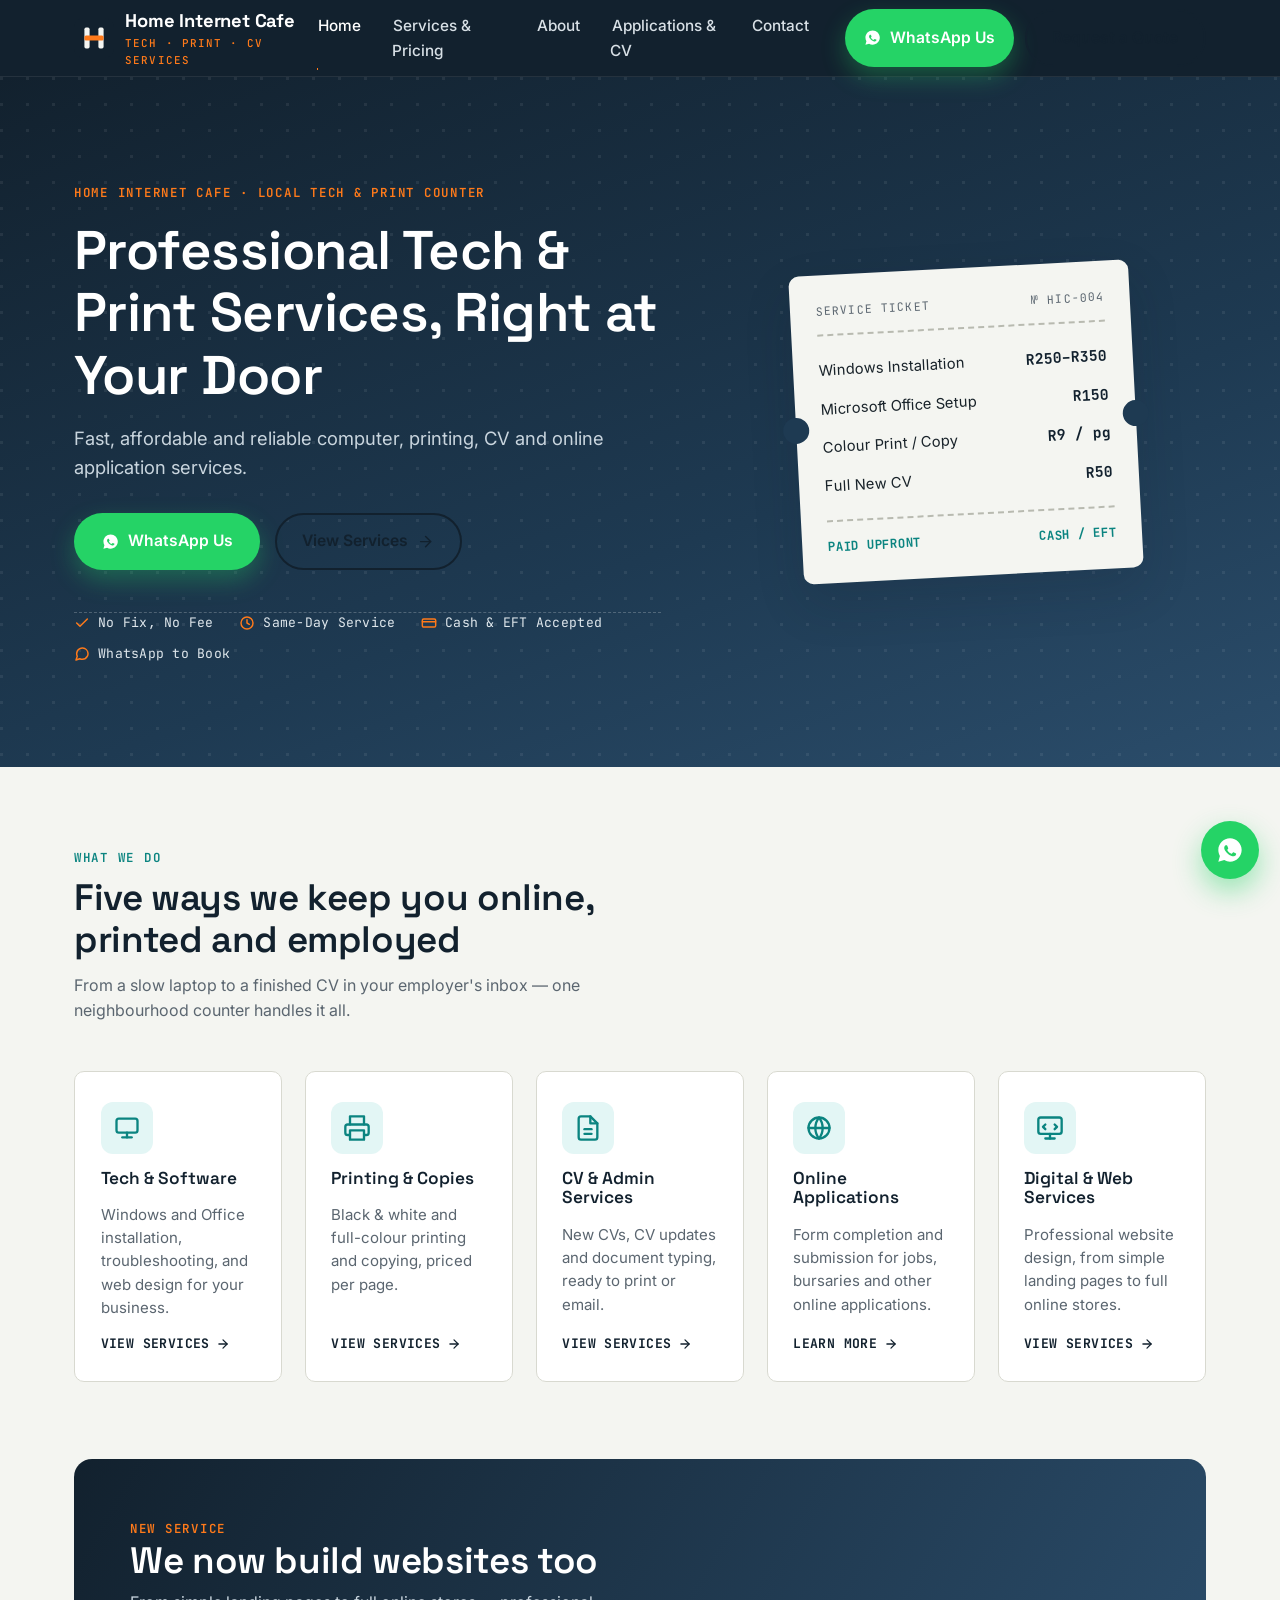
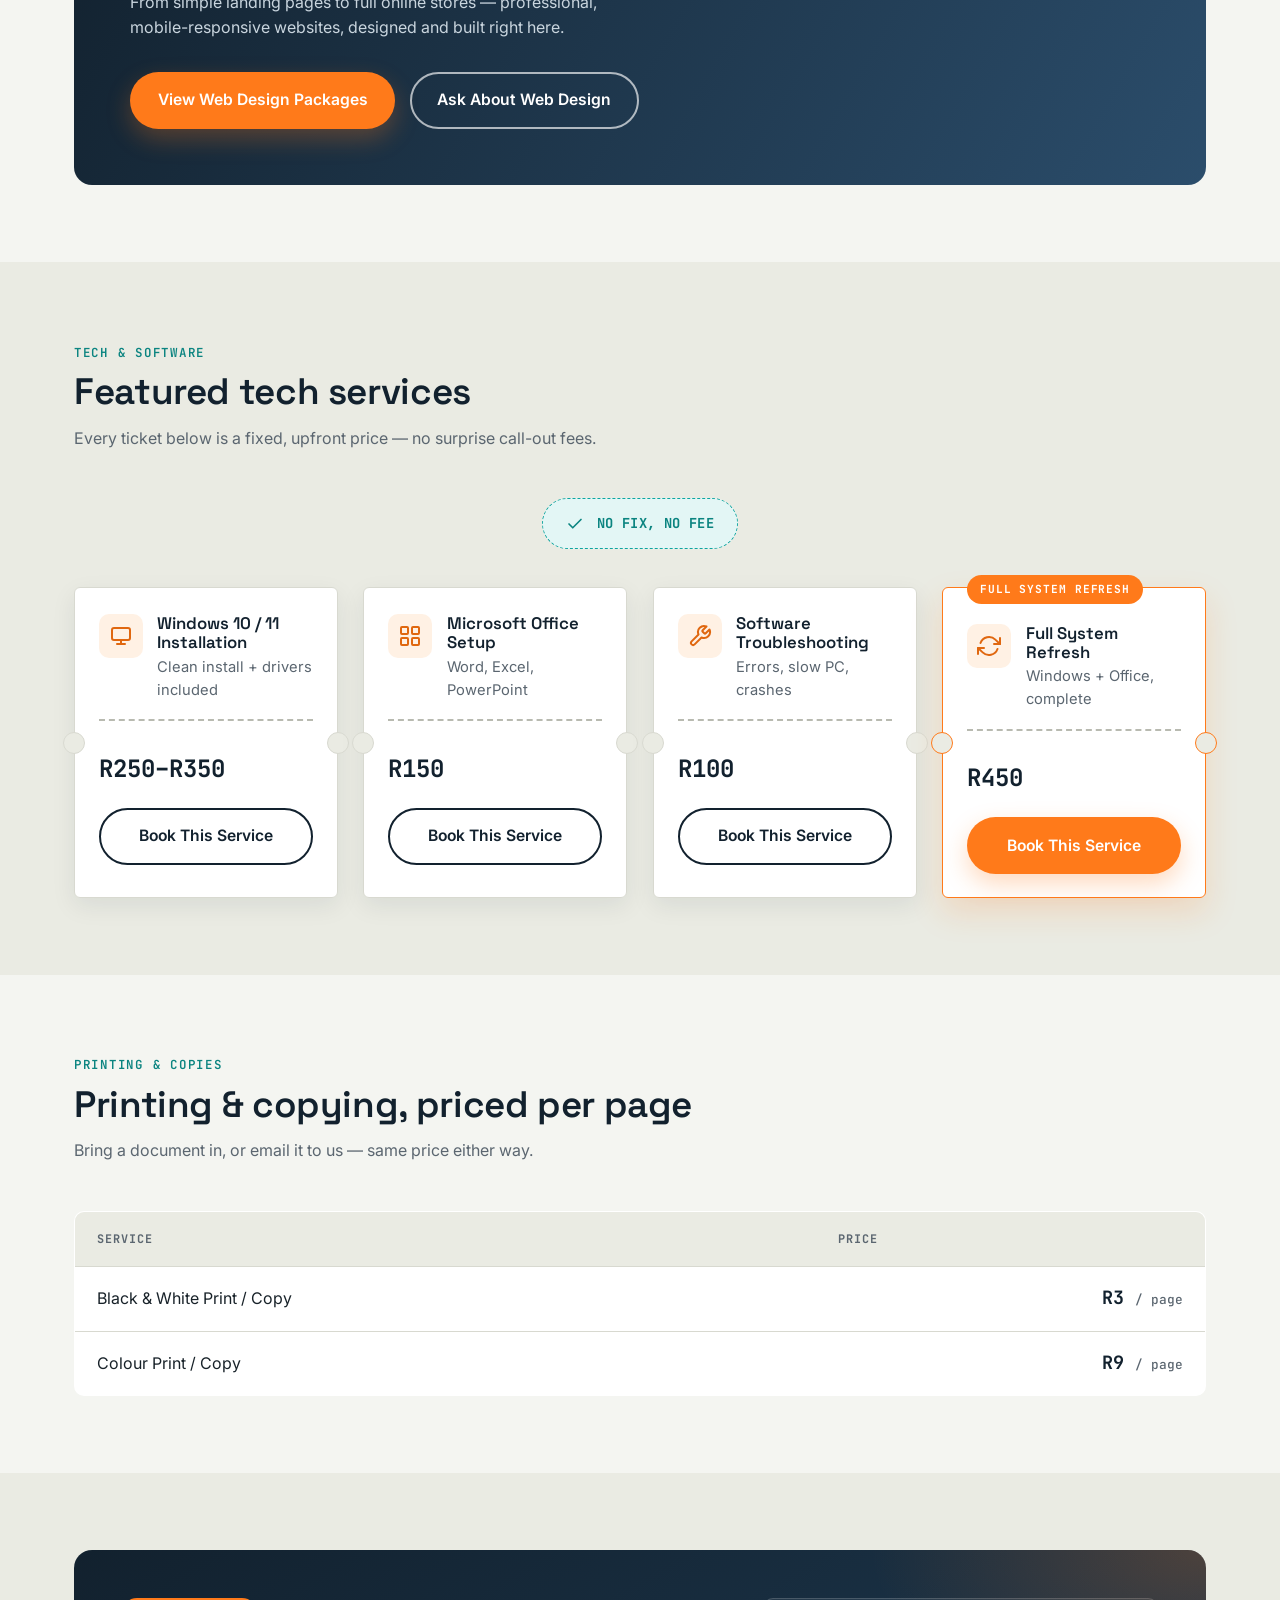
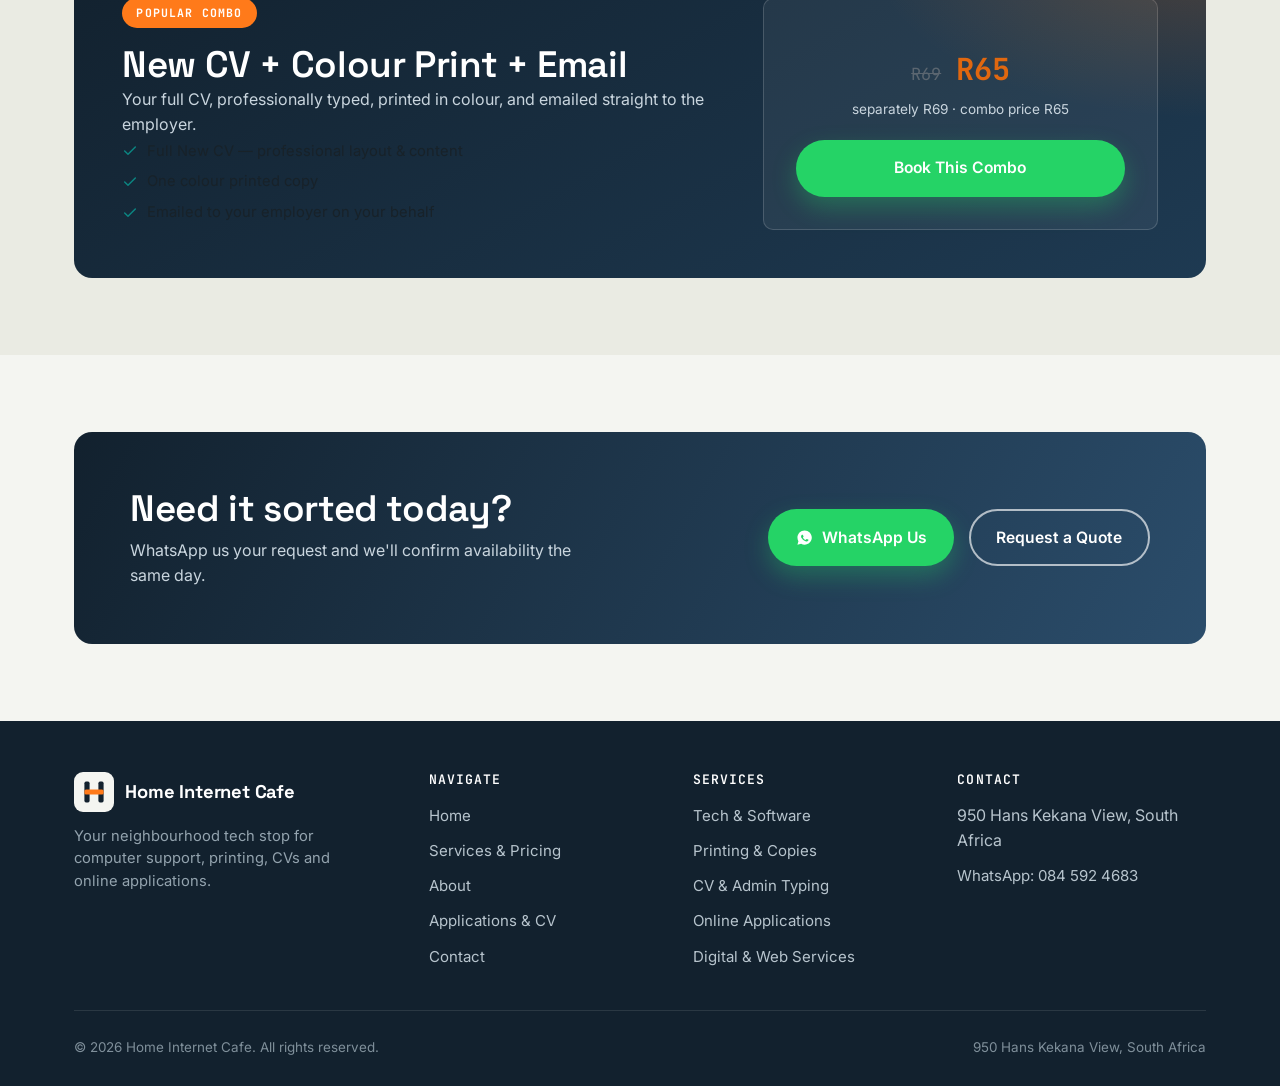
==== index.html @ 72a36a14 "Add files via upload" ====
<!DOCTYPE html>
<html lang="en-ZA">
<head>
<meta charset="UTF-8">
<meta name="viewport" content="width=device-width, initial-scale=1">
<title>Computer Repair, Printing &amp; CV Services | Home Internet Cafe</title>
<meta name="description" content="Home Internet Cafe offers Windows &amp; Office installation, printing, CV typing and online application services. Same-day, no fix no fee. WhatsApp us to book.">
<meta name="robots" content="index, follow">
<link rel="canonical" href="https://louis9811.github.io/Home-Internet-Cafe/index.html">
<link rel="icon" href="favicon.ico" sizes="any">
<link rel="apple-touch-icon" href="assets/icons/apple-touch-icon.png">
<link rel="manifest" href="manifest.json">
<meta name="theme-color" content="#12212e">

<!-- Open Graph -->
<meta property="og:title" content="Computer Repair, Printing &amp; CV Services | Home Internet Cafe">
<meta property="og:description" content="Fast, affordable computer, printing, CV and online application services. Same-day service, no fix no fee. WhatsApp to book.">
<meta property="og:url" content="https://louis9811.github.io/Home-Internet-Cafe/index.html">
<meta property="og:type" content="website">
<meta property="og:locale" content="en_ZA">
<meta name="twitter:card" content="summary">
<meta name="twitter:title" content="Home Internet Cafe — Tech, Print &amp; CV Services">
<meta name="twitter:description" content="Windows &amp; Office installs, printing, CV typing and online applications. Same-day service, WhatsApp to book.">

<link rel="preconnect" href="https://fonts.googleapis.com">
<link rel="preconnect" href="https://fonts.gstatic.com" crossorigin>
<link href="https://fonts.googleapis.com/css2?family=Space+Grotesk:wght@500;600;700&amp;family=Inter:wght@400;500;600&amp;family=JetBrains+Mono:wght@500;700&amp;display=swap" rel="stylesheet">

<link rel="stylesheet" href="style.css">
<link rel="stylesheet" href="responsive.css">
<link rel="stylesheet" href="animations.css">
</head>
<body>
<a class="skip-link" href="#main">Skip to main content</a>

<header class="site-header">
  <div class="container">
    <a href="index.html" class="brand" aria-label="Home Internet Cafe — home">
      <svg class="brand-mark" viewBox="0 0 40 40" fill="none" xmlns="http://www.w3.org/2000/svg" aria-hidden="true">
        <rect width="40" height="40" rx="9" fill="#12212E"/>
        <rect x="10.4" y="9.6" width="5.2" height="20.8" rx="1.6" fill="#F4F5F1"/>
        <rect x="24.4" y="9.6" width="5.2" height="20.8" rx="1.6" fill="#F4F5F1"/>
        <rect x="10.4" y="17.4" width="19.2" height="5.2" rx="1.6" fill="#FF7A1A"/>
      </svg>
      <span>Home Internet Cafe<small>Tech &middot; Print &middot; CV Services</small></span>
    </a>

    <nav class="nav-primary" id="nav-primary" aria-label="Primary">
      <ul class="nav-links" role="list">
        <li><a href="index.html">Home</a></li>
        <li><a href="services.html">Services &amp; Pricing</a></li>
        <li><a href="about.html">About</a></li>
        <li><a href="applications.html">Applications &amp; CV</a></li>
        <li><a href="contact.html">Contact</a></li>
      </ul>
      <div class="header-ctas">
        <a class="btn btn-whatsapp" data-wa-message="Hello Home Internet Cafe. I would like to request a quote for your services.">
          <svg viewBox="0 0 24 24" fill="currentColor" aria-hidden="true"><path d="M12 2C6.48 2 2 6.48 2 12c0 1.85.5 3.58 1.36 5.07L2 22l5.09-1.33A9.94 9.94 0 0 0 12 22c5.52 0 10-4.48 10-10S17.52 2 12 2zm5.2 14.13c-.22.6-1.28 1.18-1.76 1.22-.45.05-.9.24-3.02-.63-2.55-1.05-4.2-3.64-4.33-3.81-.13-.17-1.03-1.37-1.03-2.62 0-1.24.65-1.85.88-2.1.22-.24.5-.3.66-.3.17 0 .33 0 .48.01.15.01.36-.06.56.43.22.53.75 1.83.81 1.96.06.13.1.28.02.45-.08.17-.13.28-.25.43-.13.15-.27.34-.38.46-.13.13-.26.27-.11.53.15.26.65 1.07 1.4 1.74.96.86 1.77 1.13 2.03 1.26.26.13.41.11.56-.06.15-.18.63-.73.8-.98.17-.26.33-.21.56-.13.22.08 1.43.68 1.68.8.24.13.4.19.46.3.06.11.06.62-.16 1.22z"/></svg>
          WhatsApp Us
        </a>
        <a class="btn btn-outline" href="contact.html">Request a Quote</a>
      </div>
    </nav>

    <button class="nav-toggle" type="button" aria-label="Open menu" aria-expanded="false" aria-controls="nav-primary">
      <svg viewBox="0 0 24 24" fill="none" stroke="currentColor" stroke-width="2" stroke-linecap="round" aria-hidden="true"><line x1="3" y1="6" x2="21" y2="6"/><line x1="3" y1="12" x2="21" y2="12"/><line x1="3" y1="18" x2="21" y2="18"/></svg>
    </button>
  </div>
</header>

<main id="main">

  <!-- HERO -->
  <section class="hero">
    <div class="container">
      <div class="hero-copy">
        <span class="eyebrow">Home Internet Cafe · Local Tech &amp; Print Counter</span>
        <h1>Professional Tech &amp; Print Services, Right at Your Door</h1>
        <p class="lede">Fast, affordable and reliable computer, printing, CV and online application services.</p>
        <div class="hero-ctas">
          <a class="btn btn-whatsapp" data-wa-message="Hello Home Internet Cafe. I would like to request a quote for your services.">
            <svg viewBox="0 0 24 24" fill="currentColor" aria-hidden="true"><path d="M12 2C6.48 2 2 6.48 2 12c0 1.85.5 3.58 1.36 5.07L2 22l5.09-1.33A9.94 9.94 0 0 0 12 22c5.52 0 10-4.48 10-10S17.52 2 12 2zm5.2 14.13c-.22.6-1.28 1.18-1.76 1.22-.45.05-.9.24-3.02-.63-2.55-1.05-4.2-3.64-4.33-3.81-.13-.17-1.03-1.37-1.03-2.62 0-1.24.65-1.85.88-2.1.22-.24.5-.3.66-.3.17 0 .33 0 .48.01.15.01.36-.06.56.43.22.53.75 1.83.81 1.96.06.13.1.28.02.45-.08.17-.13.28-.25.43-.13.15-.27.34-.38.46-.13.13-.26.27-.11.53.15.26.65 1.07 1.4 1.74.96.86 1.77 1.13 2.03 1.26.26.13.41.11.56-.06.15-.18.63-.73.8-.98.17-.26.33-.21.56-.13.22.08 1.43.68 1.68.8.24.13.4.19.46.3.06.11.06.62-.16 1.22z"/></svg>
            WhatsApp Us
          </a>
          <a class="btn btn-outline" href="services.html">
            View Services
            <svg viewBox="0 0 24 24" fill="none" stroke="currentColor" stroke-width="2" stroke-linecap="round" stroke-linejoin="round" aria-hidden="true"><line x1="5" y1="12" x2="19" y2="12"/><polyline points="12 5 19 12 12 19"/></svg>
          </a>
        </div>

        <ul class="trust-strip" role="list">
          <li>
            <svg viewBox="0 0 24 24" fill="none" stroke="currentColor" stroke-width="2.2" stroke-linecap="round" stroke-linejoin="round" aria-hidden="true"><polyline points="20 6 9 17 4 12"/></svg>
            No Fix, No Fee
          </li>
          <li>
            <svg viewBox="0 0 24 24" fill="none" stroke="currentColor" stroke-width="2.2" stroke-linecap="round" stroke-linejoin="round" aria-hidden="true"><circle cx="12" cy="12" r="9"/><polyline points="12 7 12 12 15.5 14"/></svg>
            Same-Day Service
          </li>
          <li>
            <svg viewBox="0 0 24 24" fill="none" stroke="currentColor" stroke-width="2.2" stroke-linecap="round" stroke-linejoin="round" aria-hidden="true"><rect x="2" y="6" width="20" height="12" rx="2"/><line x1="2" y1="10" x2="22" y2="10"/></svg>
            Cash &amp; EFT Accepted
          </li>
          <li>
            <svg viewBox="0 0 24 24" fill="none" stroke="currentColor" stroke-width="2.2" stroke-linecap="round" stroke-linejoin="round" aria-hidden="true"><path d="M21 11.5a8.38 8.38 0 0 1-.9 3.8 8.5 8.5 0 0 1-7.6 4.7 8.38 8.38 0 0 1-3.8-.9L3 21l1.9-5.7a8.38 8.38 0 0 1-.9-3.8 8.5 8.5 0 0 1 4.7-7.6 8.38 8.38 0 0 1 3.8-.9h.5a8.48 8.48 0 0 1 8 8v.5z"/></svg>
            WhatsApp to Book
          </li>
        </ul>
      </div>

      <div class="hero-ticket-wrap">
        <div class="hero-ticket">
          <div class="hero-ticket-head">
            <span>Service Ticket</span>
            <span>№ HIC&#8209;004</span>
          </div>
          <div class="hero-ticket-row"><span>Windows Installation</span><span>R250–R350</span></div>
          <div class="hero-ticket-row"><span>Microsoft Office Setup</span><span>R150</span></div>
          <div class="hero-ticket-row"><span>Colour Print / Copy</span><span>R9 / pg</span></div>
          <div class="hero-ticket-row"><span>Full New CV</span><span>R50</span></div>
          <div class="hero-ticket-foot">
            <span>Paid Upfront</span>
            <span>Cash / EFT</span>
          </div>
        </div>
      </div>
    </div>
  </section>

  <!-- SERVICE CATEGORIES -->
  <section class="section" aria-labelledby="categories-heading">
    <div class="container">
      <div class="section-head reveal">
        <span class="eyebrow">What We Do</span>
        <h2 id="categories-heading">Five ways we keep you online, printed and employed</h2>
        <p>From a slow laptop to a finished CV in your employer's inbox — one neighbourhood counter handles it all.</p>
      </div>

      <div class="category-grid">
        <div class="category-card reveal" data-delay="1">
          <div class="category-icon">
            <svg viewBox="0 0 24 24" fill="none" stroke="currentColor" stroke-width="2" stroke-linecap="round" stroke-linejoin="round" aria-hidden="true"><rect x="3" y="4" width="18" height="12" rx="2"/><line x1="8" y1="20" x2="16" y2="20"/><line x1="12" y1="16" x2="12" y2="20"/></svg>
          </div>
          <h3>Tech &amp; Software</h3>
          <p>Windows and Office installation, troubleshooting, and web design for your business.</p>
          <a class="card-link" href="services.html#tech-software">View Services
            <svg viewBox="0 0 24 24" fill="none" stroke="currentColor" stroke-width="2.2" stroke-linecap="round" stroke-linejoin="round" aria-hidden="true"><line x1="5" y1="12" x2="19" y2="12"/><polyline points="12 5 19 12 12 19"/></svg>
          </a>
        </div>

        <div class="category-card reveal" data-delay="2">
          <div class="category-icon">
            <svg viewBox="0 0 24 24" fill="none" stroke="currentColor" stroke-width="2" stroke-linecap="round" stroke-linejoin="round" aria-hidden="true"><polyline points="6 9 6 2 18 2 18 9"/><path d="M6 18H4a2 2 0 0 1-2-2v-5a2 2 0 0 1 2-2h16a2 2 0 0 1 2 2v5a2 2 0 0 1-2 2h-2"/><rect x="6" y="14" width="12" height="8"/></svg>
          </div>
          <h3>Printing &amp; Copies</h3>
          <p>Black &amp; white and full-colour printing and copying, priced per page.</p>
          <a class="card-link" href="services.html#printing-copies">View Services
            <svg viewBox="0 0 24 24" fill="none" stroke="currentColor" stroke-width="2.2" stroke-linecap="round" stroke-linejoin="round" aria-hidden="true"><line x1="5" y1="12" x2="19" y2="12"/><polyline points="12 5 19 12 12 19"/></svg>
          </a>
        </div>

        <div class="category-card reveal" data-delay="3">
          <div class="category-icon">
            <svg viewBox="0 0 24 24" fill="none" stroke="currentColor" stroke-width="2" stroke-linecap="round" stroke-linejoin="round" aria-hidden="true"><path d="M14 2H6a2 2 0 0 0-2 2v16a2 2 0 0 0 2 2h12a2 2 0 0 0 2-2V8z"/><polyline points="14 2 14 8 20 8"/><line x1="9" y1="13" x2="15" y2="13"/><line x1="9" y1="17" x2="15" y2="17"/></svg>
          </div>
          <h3>CV &amp; Admin Services</h3>
          <p>New CVs, CV updates and document typing, ready to print or email.</p>
          <a class="card-link" href="services.html#admin-typing">View Services
            <svg viewBox="0 0 24 24" fill="none" stroke="currentColor" stroke-width="2.2" stroke-linecap="round" stroke-linejoin="round" aria-hidden="true"><line x1="5" y1="12" x2="19" y2="12"/><polyline points="12 5 19 12 12 19"/></svg>
          </a>
        </div>

        <div class="category-card reveal" data-delay="4">
          <div class="category-icon">
            <svg viewBox="0 0 24 24" fill="none" stroke="currentColor" stroke-width="2" stroke-linecap="round" stroke-linejoin="round" aria-hidden="true"><circle cx="12" cy="12" r="9"/><line x1="3" y1="12" x2="21" y2="12"/><path d="M12 3a14.5 14.5 0 0 1 0 18 14.5 14.5 0 0 1 0-18z"/></svg>
          </div>
          <h3>Online Applications</h3>
          <p>Form completion and submission for jobs, bursaries and other online applications.</p>
          <a class="card-link" href="applications.html">Learn More
            <svg viewBox="0 0 24 24" fill="none" stroke="currentColor" stroke-width="2.2" stroke-linecap="round" stroke-linejoin="round" aria-hidden="true"><line x1="5" y1="12" x2="19" y2="12"/><polyline points="12 5 19 12 12 19"/></svg>
          </a>
        </div>

        <div class="category-card reveal" data-delay="5">
          <div class="category-icon">
            <svg viewBox="0 0 24 24" fill="none" stroke="currentColor" stroke-width="2" stroke-linecap="round" stroke-linejoin="round" aria-hidden="true"><rect x="2" y="3" width="20" height="14" rx="2"/><line x1="8" y1="21" x2="16" y2="21"/><line x1="12" y1="17" x2="12" y2="21"/><polyline points="8 9 6 11 8 13"/><polyline points="16 9 18 11 16 13"/></svg>
          </div>
          <h3>Digital &amp; Web Services</h3>
          <p>Professional website design, from simple landing pages to full online stores.</p>
          <a class="card-link" href="services.html#web-design">View Services
            <svg viewBox="0 0 24 24" fill="none" stroke="currentColor" stroke-width="2.2" stroke-linecap="round" stroke-linejoin="round" aria-hidden="true"><line x1="5" y1="12" x2="19" y2="12"/><polyline points="12 5 19 12 12 19"/></svg>
          </a>
        </div>
      </div>
    </div>
  </section>

  <!-- NEW SERVICE ANNOUNCEMENT -->
  <section class="section" style="padding-top: 0;">
    <div class="container">
      <div class="cta-band reveal">
        <div>
          <span class="eyebrow">New Service</span>
          <h2>We now build websites too</h2>
          <p>From simple landing pages to full online stores — professional, mobile-responsive websites, designed and built right here.</p>
        </div>
        <div class="cta-band-ctas">
          <a class="btn btn-accent" href="services.html#web-design">View Web Design Packages</a>
          <a class="btn btn-outline" data-wa-message="Hello Home Internet Cafe. I would like to ask about your web design services.">Ask About Web Design</a>
        </div>
      </div>
    </div>
  </section>

  <!-- FEATURED SERVICES -->
  <section class="section section--alt" aria-labelledby="featured-heading">
    <div class="container">
      <div class="section-head reveal">
        <span class="eyebrow">Tech &amp; Software</span>
        <h2 id="featured-heading">Featured tech services</h2>
        <p>Every ticket below is a fixed, upfront price — no surprise call-out fees.</p>
      </div>

      <div class="banner reveal" style="margin-bottom: 2.4rem;">
        <svg viewBox="0 0 24 24" fill="none" stroke="currentColor" stroke-width="2.2" stroke-linecap="round" stroke-linejoin="round" aria-hidden="true"><polyline points="20 6 9 17 4 12"/></svg>
        No Fix, No Fee
      </div>

      <div class="ticket-grid">
        <div class="ticket reveal" data-delay="1">
          <div class="ticket-top">
            <div class="ticket-icon">
              <svg viewBox="0 0 24 24" fill="none" stroke="currentColor" stroke-width="2" stroke-linecap="round" stroke-linejoin="round" aria-hidden="true"><rect x="3" y="4" width="18" height="12" rx="2"/><line x1="8" y1="20" x2="16" y2="20"/><line x1="12" y1="16" x2="12" y2="20"/></svg>
            </div>
            <div>
              <h3>Windows 10 / 11 Installation</h3>
              <p class="ticket-desc">Clean install + drivers included</p>
            </div>
          </div>
          <div class="ticket-divider"></div>
          <div class="ticket-price-row">
            <span class="ticket-price">R250–R350</span>
          </div>
          <a class="btn btn-outline btn-block" data-service-name="Windows 10/11 Installation">Book This Service</a>
        </div>

        <div class="ticket reveal" data-delay="2">
          <div class="ticket-top">
            <div class="ticket-icon">
              <svg viewBox="0 0 24 24" fill="none" stroke="currentColor" stroke-width="2" stroke-linecap="round" stroke-linejoin="round" aria-hidden="true"><rect x="3" y="3" width="7" height="7" rx="1"/><rect x="14" y="3" width="7" height="7" rx="1"/><rect x="3" y="14" width="7" height="7" rx="1"/><rect x="14" y="14" width="7" height="7" rx="1"/></svg>
            </div>
            <div>
              <h3>Microsoft Office Setup</h3>
              <p class="ticket-desc">Word, Excel, PowerPoint</p>
            </div>
          </div>
          <div class="ticket-divider"></div>
          <div class="ticket-price-row">
            <span class="ticket-price">R150</span>
          </div>
          <a class="btn btn-outline btn-block" data-service-name="Microsoft Office Setup">Book This Service</a>
        </div>

        <div class="ticket reveal" data-delay="3">
          <div class="ticket-top">
            <div class="ticket-icon">
              <svg viewBox="0 0 24 24" fill="none" stroke="currentColor" stroke-width="2" stroke-linecap="round" stroke-linejoin="round" aria-hidden="true"><path d="M14.7 6.3a1 1 0 0 0 0 1.4l1.6 1.6a1 1 0 0 0 1.4 0l3.77-3.77a6 6 0 0 1-7.94 7.94l-6.91 6.91a2.12 2.12 0 0 1-3-3l6.91-6.91a6 6 0 0 1 7.94-7.94l-3.76 3.76z"/></svg>
            </div>
            <div>
              <h3>Software Troubleshooting</h3>
              <p class="ticket-desc">Errors, slow PC, crashes</p>
            </div>
          </div>
          <div class="ticket-divider"></div>
          <div class="ticket-price-row">
            <span class="ticket-price">R100</span>
          </div>
          <a class="btn btn-outline btn-block" data-service-name="Software Troubleshooting">Book This Service</a>
        </div>

        <div class="ticket ticket-highlight reveal" data-delay="4">
          <span class="ticket-tag">Full System Refresh</span>
          <div class="ticket-top" style="margin-top: 0.6rem;">
            <div class="ticket-icon">
              <svg viewBox="0 0 24 24" fill="none" stroke="currentColor" stroke-width="2" stroke-linecap="round" stroke-linejoin="round" aria-hidden="true"><polyline points="23 4 23 10 17 10"/><polyline points="1 20 1 14 7 14"/><path d="M3.51 9a9 9 0 0 1 14.85-3.36L23 10M1 14l4.64 4.36A9 9 0 0 0 20.49 15"/></svg>
            </div>
            <div>
              <h3>Full System Refresh</h3>
              <p class="ticket-desc">Windows + Office, complete</p>
            </div>
          </div>
          <div class="ticket-divider"></div>
          <div class="ticket-price-row">
            <span class="ticket-price">R450</span>
          </div>
          <a class="btn btn-accent btn-block" data-service-name="Full System Refresh">Book This Service</a>
        </div>
      </div>
    </div>
  </section>

  <!-- PRINTING & COPYING -->
  <section class="section" aria-labelledby="printing-heading">
    <div class="container">
      <div class="section-head reveal">
        <span class="eyebrow">Printing &amp; Copies</span>
        <h2 id="printing-heading">Printing &amp; copying, priced per page</h2>
        <p>Bring a document in, or email it to us — same price either way.</p>
      </div>

      <table class="price-table reveal">
        <caption class="visually-hidden">Printing and copying prices</caption>
        <thead>
          <tr>
            <th scope="col">Service</th>
            <th scope="col">Price</th>
          </tr>
        </thead>
        <tbody>
          <tr>
            <td>Black &amp; White Print / Copy</td>
            <td class="amount">R3 <span style="font-weight:500;font-size:0.8rem;color:var(--muted);">/ page</span></td>
          </tr>
          <tr>
            <td>Colour Print / Copy</td>
            <td class="amount">R9 <span style="font-weight:500;font-size:0.8rem;color:var(--muted);">/ page</span></td>
          </tr>
        </tbody>
      </table>
    </div>
  </section>

  <!-- POPULAR COMBO -->
  <section class="section section--alt" aria-labelledby="combo-heading">
    <div class="container">
      <div class="combo reveal">
        <div>
          <span class="combo-ribbon">Popular Combo</span>
          <h2 id="combo-heading">New CV + Colour Print + Email</h2>
          <p>Your full CV, professionally typed, printed in colour, and emailed straight to the employer.</p>
          <ul class="combo-includes" role="list">
            <li>
              <svg viewBox="0 0 24 24" fill="none" stroke="currentColor" stroke-width="2.2" stroke-linecap="round" stroke-linejoin="round" aria-hidden="true"><polyline points="20 6 9 17 4 12"/></svg>
              Full New CV — professional layout &amp; content
            </li>
            <li>
              <svg viewBox="0 0 24 24" fill="none" stroke="currentColor" stroke-width="2.2" stroke-linecap="round" stroke-linejoin="round" aria-hidden="true"><polyline points="20 6 9 17 4 12"/></svg>
              One colour printed copy
            </li>
            <li>
              <svg viewBox="0 0 24 24" fill="none" stroke="currentColor" stroke-width="2.2" stroke-linecap="round" stroke-linejoin="round" aria-hidden="true"><polyline points="20 6 9 17 4 12"/></svg>
              Emailed to your employer on your behalf
            </li>
          </ul>
        </div>
        <div class="combo-price-card" style="background:rgba(255,255,255,0.06); border:1px solid rgba(255,255,255,0.16); border-radius: var(--radius); padding: 2rem; text-align:center;">
          <div class="combo-prices" style="justify-content:center;">
            <span class="combo-was">R69</span>
            <span class="combo-now">R65</span>
          </div>
          <p style="color:#c9d5de; font-size:0.85rem; margin-top:0.4rem;">separately R69 &middot; combo price R65</p>
          <a class="btn btn-whatsapp btn-block" style="margin-top:1.2rem;" data-service-name="Popular Combo (New CV + Colour Print + Email)">Book This Combo</a>
        </div>
      </div>
    </div>
  </section>

  <!-- FINAL CTA -->
  <section class="section">
    <div class="container">
      <div class="cta-band reveal">
        <div>
          <h2>Need it sorted today?</h2>
          <p>WhatsApp us your request and we'll confirm availability the same day.</p>
        </div>
        <div class="cta-band-ctas">
          <a class="btn btn-whatsapp" data-wa-message="Hello Home Internet Cafe. I would like to request a quote for your services.">
            <svg viewBox="0 0 24 24" fill="currentColor" aria-hidden="true"><path d="M12 2C6.48 2 2 6.48 2 12c0 1.85.5 3.58 1.36 5.07L2 22l5.09-1.33A9.94 9.94 0 0 0 12 22c5.52 0 10-4.48 10-10S17.52 2 12 2zm5.2 14.13c-.22.6-1.28 1.18-1.76 1.22-.45.05-.9.24-3.02-.63-2.55-1.05-4.2-3.64-4.33-3.81-.13-.17-1.03-1.37-1.03-2.62 0-1.24.65-1.85.88-2.1.22-.24.5-.3.66-.3.17 0 .33 0 .48.01.15.01.36-.06.56.43.22.53.75 1.83.81 1.96.06.13.1.28.02.45-.08.17-.13.28-.25.43-.13.15-.27.34-.38.46-.13.13-.26.27-.11.53.15.26.65 1.07 1.4 1.74.96.86 1.77 1.13 2.03 1.26.26.13.41.11.56-.06.15-.18.63-.73.8-.98.17-.26.33-.21.56-.13.22.08 1.43.68 1.68.8.24.13.4.19.46.3.06.11.06.62-.16 1.22z"/></svg>
            WhatsApp Us
          </a>
          <a class="btn btn-outline" href="contact.html">Request a Quote</a>
        </div>
      </div>
    </div>
  </section>

</main>

<footer class="site-footer">
  <div class="container">
    <div class="footer-grid">
      <div class="footer-brand">
        <a href="index.html" class="brand">
          <svg class="brand-mark" viewBox="0 0 40 40" fill="none" xmlns="http://www.w3.org/2000/svg" aria-hidden="true">
            <rect width="40" height="40" rx="9" fill="#F4F5F1"/>
            <rect x="10.4" y="9.6" width="5.2" height="20.8" rx="1.6" fill="#12212E"/>
            <rect x="24.4" y="9.6" width="5.2" height="20.8" rx="1.6" fill="#12212E"/>
            <rect x="10.4" y="17.4" width="19.2" height="5.2" rx="1.6" fill="#FF7A1A"/>
          </svg>
          Home Internet Cafe
        </a>
        <p>Your neighbourhood tech stop for computer support, printing, CVs and online applications.</p>
      </div>

      <div class="footer-col">
        <h4>Navigate</h4>
        <ul role="list">
          <li><a href="index.html">Home</a></li>
          <li><a href="services.html">Services &amp; Pricing</a></li>
          <li><a href="about.html">About</a></li>
          <li><a href="applications.html">Applications &amp; CV</a></li>
          <li><a href="contact.html">Contact</a></li>
        </ul>
      </div>

      <div class="footer-col">
        <h4>Services</h4>
        <ul role="list">
          <li><a href="services.html#tech-software">Tech &amp; Software</a></li>
          <li><a href="services.html#printing-copies">Printing &amp; Copies</a></li>
          <li><a href="services.html#admin-typing">CV &amp; Admin Typing</a></li>
          <li><a href="applications.html">Online Applications</a></li>
          <li><a href="services.html#web-design">Digital &amp; Web Services</a></li>
        </ul>
      </div>

      <div class="footer-col">
        <h4>Contact</h4>
        <ul role="list">
          <li>950 Hans Kekana View, South Africa</li>
          <li><a data-wa-message="Hello Home Internet Cafe. I would like to request a quote for your services.">WhatsApp: 084 592 4683</a></li>
        </ul>
      </div>
    </div>

    <div class="footer-bottom">
      <span>&copy; <span id="footer-year">2026</span> Home Internet Cafe. All rights reserved.</span>
      <span>950 Hans Kekana View, South Africa</span>
    </div>
  </div>
</footer>

<a class="whatsapp-float" data-wa-message="Hello Home Internet Cafe. I would like to request a quote for your services." aria-label="Chat with us on WhatsApp">
  <svg viewBox="0 0 24 24" fill="currentColor" aria-hidden="true"><path d="M12 2C6.48 2 2 6.48 2 12c0 1.85.5 3.58 1.36 5.07L2 22l5.09-1.33A9.94 9.94 0 0 0 12 22c5.52 0 10-4.48 10-10S17.52 2 12 2zm5.2 14.13c-.22.6-1.28 1.18-1.76 1.22-.45.05-.9.24-3.02-.63-2.55-1.05-4.2-3.64-4.33-3.81-.13-.17-1.03-1.37-1.03-2.62 0-1.24.65-1.85.88-2.1.22-.24.5-.3.66-.3.17 0 .33 0 .48.01.15.01.36-.06.56.43.22.53.75 1.83.81 1.96.06.13.1.28.02.45-.08.17-.13.28-.25.43-.13.15-.27.34-.38.46-.13.13-.26.27-.11.53.15.26.65 1.07 1.4 1.74.96.86 1.77 1.13 2.03 1.26.26.13.41.11.56-.06.15-.18.63-.73.8-.98.17-.26.33-.21.56-.13.22.08 1.43.68 1.68.8.24.13.4.19.46.3.06.11.06.62-.16 1.22z"/></svg>
</a>

<button class="back-to-top" type="button" aria-label="Back to top">
  <svg viewBox="0 0 24 24" fill="none" stroke="currentColor" stroke-width="2.2" stroke-linecap="round" stroke-linejoin="round" aria-hidden="true"><line x1="12" y1="19" x2="12" y2="5"/><polyline points="5 12 12 5 19 12"/></svg>
</button>

<script type="application/ld+json">
{
  "@context": "https://schema.org",
  "@type": "LocalBusiness",
  "@id": "https://louis9811.github.io/Home-Internet-Cafe/#business",
  "name": "Home Internet Cafe",
  "image": "https://louis9811.github.io/Home-Internet-Cafe/assets/icons/icon-512.png",
  "url": "https://louis9811.github.io/Home-Internet-Cafe/index.html",
  "telephone": "+27845924683",
  "address": {
    "@type": "PostalAddress",
    "streetAddress": "950 Hans Kekana View",
    "addressCountry": "ZA"
  },
  "description": "Internet cafe offering computer support, printing, CV typing and online application services.",
  "priceRange": "R3 - R450"
}
</script>

<script src="navigation.js" defer></script>
<script src="whatsapp.js" defer></script>
<script src="main.js" defer></script>
</body>
</html>
---- style.css ----
/* ==========================================================================
   HOME INTERNET CAFE — Main Stylesheet
   Design system: "Service Ticket" — perforated ticket-stub cards for pricing,
   inspired by the print counter this business is built around.
   ========================================================================== */

:root {
  /* Colour tokens */
  --ink: #12212e;
  --ink-light: #1e3a52;
  --ink-lighter: #2b4d6b;
  --paper: #f4f5f1;
  --paper-alt: #eaebe3;
  --white: #ffffff;
  --accent: #ff7a1a;
  --accent-dark: #e0670f;
  --accent-tint: #fff1e4;
  --teal: #0ea5a0;
  --teal-dark: #0b8480;
  --teal-tint: #e3f6f5;
  --whatsapp: #25d366;
  --whatsapp-dark: #1da851;
  --text: #182229;
  --muted: #5b6670;
  --line: #d8d9d0;
  --line-strong: #b8bab0;
  --danger: #c4432c;

  /* Type */
  --display: "Space Grotesk", "Segoe UI", sans-serif;
  --body: "Inter", "Segoe UI", sans-serif;
  --mono: "JetBrains Mono", "Consolas", monospace;

  /* Layout */
  --radius-sm: 6px;
  --radius: 10px;
  --radius-lg: 18px;
  --shadow: 0 8px 24px rgba(18, 33, 46, 0.08);
  --shadow-lg: 0 20px 48px rgba(18, 33, 46, 0.16);
  --max: 1180px;
  --header-h: 76px;
}

/* ---------- Reset ---------- */
*,
*::before,
*::after {
  box-sizing: border-box;
}

html {
  scroll-behavior: smooth;
  -webkit-text-size-adjust: 100%;
}

@media (prefers-reduced-motion: reduce) {
  html {
    scroll-behavior: auto;
  }
  *,
  *::before,
  *::after {
    animation-duration: 0.001ms !important;
    animation-iteration-count: 1 !important;
    transition-duration: 0.001ms !important;
    scroll-behavior: auto !important;
  }
}

body,
h1,
h2,
h3,
h4,
p,
figure,
blockquote,
dl,
dd,
ul,
ol {
  margin: 0;
}

ul[role="list"],
ol[role="list"] {
  list-style: none;
  padding: 0;
}

body {
  font-family: var(--body);
  color: var(--text);
  background: var(--paper);
  line-height: 1.55;
  font-size: 16px;
  -webkit-font-smoothing: antialiased;
}

img,
svg {
  max-width: 100%;
  display: block;
}

a {
  color: inherit;
  text-decoration: none;
}

button {
  font: inherit;
  cursor: pointer;
}

h1,
h2,
h3,
h4 {
  font-family: var(--display);
  font-weight: 600;
  line-height: 1.15;
  color: var(--ink);
}

h1 {
  font-size: clamp(2.1rem, 4.4vw, 3.4rem);
  letter-spacing: -0.01em;
}

h2 {
  font-size: clamp(1.6rem, 3vw, 2.3rem);
  letter-spacing: -0.01em;
}

h3 {
  font-size: 1.25rem;
}

p {
  color: var(--text);
}

.lede {
  font-size: 1.15rem;
  color: var(--muted);
  max-width: 60ch;
}

/* Visible focus states everywhere */
a:focus-visible,
button:focus-visible,
input:focus-visible,
select:focus-visible,
textarea:focus-visible,
[tabindex]:focus-visible {
  outline: 3px solid var(--teal);
  outline-offset: 3px;
  border-radius: 4px;
}

.skip-link {
  position: absolute;
  left: -9999px;
  top: 0;
  background: var(--ink);
  color: var(--white);
  padding: 0.9rem 1.4rem;
  z-index: 1000;
  border-radius: 0 0 8px 0;
  font-weight: 600;
}

.skip-link:focus {
  left: 0;
}

.container {
  max-width: var(--max);
  margin-inline: auto;
  padding-inline: 1.5rem;
}

.section {
  padding-block: clamp(3rem, 6vw, 5.5rem);
}

.section--tight {
  padding-block: clamp(2rem, 4vw, 3rem);
}

.section--ink {
  background: var(--ink);
  color: var(--paper);
}

.section--ink h2,
.section--ink h3 {
  color: var(--white);
}

.section--alt {
  background: var(--paper-alt);
}

.eyebrow {
  font-family: var(--mono);
  text-transform: uppercase;
  letter-spacing: 0.14em;
  font-size: 0.78rem;
  color: var(--teal-dark);
  font-weight: 600;
  display: inline-flex;
  align-items: center;
  gap: 0.5em;
}

.section--ink .eyebrow {
  color: var(--accent);
}

.section-head {
  max-width: 62ch;
  margin-bottom: clamp(2rem, 4vw, 3rem);
}

.section-head h2 {
  margin-top: 0.5rem;
}

.section-head p {
  margin-top: 0.75rem;
  color: var(--muted);
}

.section--ink .section-head p {
  color: #c3d0da;
}

/* ---------- Buttons ---------- */
.btn {
  display: inline-flex;
  align-items: center;
  justify-content: center;
  gap: 0.55rem;
  padding: 0.9rem 1.6rem;
  border-radius: 999px;
  font-weight: 600;
  font-size: 0.98rem;
  border: 2px solid transparent;
  transition: transform 0.15s ease, box-shadow 0.15s ease, background-color 0.15s ease, color 0.15s ease;
  white-space: nowrap;
}

.btn svg {
  width: 1.1em;
  height: 1.1em;
  flex-shrink: 0;
}

.btn:hover {
  transform: translateY(-2px);
}

.btn-whatsapp {
  background: var(--whatsapp);
  color: var(--white);
  box-shadow: 0 10px 24px rgba(37, 211, 102, 0.32);
}

.btn-whatsapp:hover {
  background: var(--whatsapp-dark);
}

.btn-outline {
  background: transparent;
  border-color: currentColor;
  color: var(--ink);
}

.section--ink .btn-outline {
  color: var(--white);
}

.btn-outline:hover {
  background: rgba(18, 33, 46, 0.06);
}

.section--ink .btn-outline:hover {
  background: rgba(255, 255, 255, 0.1);
}

.btn-accent {
  background: var(--accent);
  color: var(--white);
  box-shadow: 0 10px 24px rgba(255, 122, 26, 0.28);
}

.btn-accent:hover {
  background: var(--accent-dark);
}

.btn-block {
  width: 100%;
}

.btn-sm {
  padding: 0.6rem 1.1rem;
  font-size: 0.88rem;
}

/* ---------- Header / Nav ---------- */
.site-header {
  position: sticky;
  top: 0;
  z-index: 500;
  background: var(--ink);
  border-bottom: 1px solid rgba(255, 255, 255, 0.08);
}

.site-header .container {
  display: flex;
  align-items: center;
  justify-content: space-between;
  height: var(--header-h);
}

.brand {
  display: flex;
  align-items: center;
  gap: 0.7rem;
  color: var(--white);
  font-family: var(--display);
  font-weight: 700;
  font-size: 1.15rem;
  letter-spacing: -0.01em;
}

.brand-mark {
  width: 40px;
  height: 40px;
  flex-shrink: 0;
}

.brand small {
  display: block;
  font-family: var(--mono);
  font-weight: 500;
  font-size: 0.68rem;
  letter-spacing: 0.1em;
  text-transform: uppercase;
  color: var(--accent);
}

.nav-primary {
  display: flex;
  align-items: center;
  gap: 2.2rem;
}

.nav-links {
  display: flex;
  gap: 1.9rem;
  align-items: center;
}

.nav-links a {
  color: #d8e0e6;
  font-weight: 500;
  font-size: 0.96rem;
  padding: 0.4rem 0.1rem;
  position: relative;
}

.nav-links a::after {
  content: "";
  position: absolute;
  left: 0;
  right: 100%;
  bottom: -4px;
  height: 2px;
  background: var(--accent);
  transition: right 0.2s ease;
}

.nav-links a:hover,
.nav-links a[aria-current="page"] {
  color: var(--white);
}

.nav-links a:hover::after,
.nav-links a[aria-current="page"]::after {
  right: 0;
}

.header-ctas {
  display: flex;
  align-items: center;
  gap: 0.7rem;
}

.nav-toggle {
  display: none;
  background: transparent;
  border: none;
  color: var(--white);
  padding: 0.5rem;
}

.nav-toggle svg {
  width: 26px;
  height: 26px;
}

/* ---------- Hero ---------- */
.hero {
  background: linear-gradient(160deg, var(--ink) 0%, var(--ink-light) 62%, var(--ink-lighter) 100%);
  color: var(--white);
  position: relative;
  overflow: hidden;
  padding-block: clamp(3.5rem, 8vw, 6.5rem);
}

.hero::before {
  content: "";
  position: absolute;
  inset: 0;
  background-image:
    radial-gradient(circle at 1.5px 1.5px, rgba(255, 255, 255, 0.14) 1.5px, transparent 0);
  background-size: 26px 26px;
  opacity: 0.5;
  pointer-events: none;
}

.hero .container {
  position: relative;
  display: grid;
  grid-template-columns: 1.1fr 0.9fr;
  gap: clamp(2rem, 5vw, 4rem);
  align-items: center;
}

.hero-copy .eyebrow {
  color: var(--accent);
  margin-bottom: 1rem;
}

.hero h1 {
  color: var(--white);
}

.hero .lede {
  color: #c9d5de;
  margin-top: 1.1rem;
  max-width: 46ch;
}

.hero-ctas {
  display: flex;
  flex-wrap: wrap;
  gap: 0.9rem;
  margin-top: 2rem;
}

/* Trust strip */
.trust-strip {
  margin-top: 2.6rem;
  display: flex;
  flex-wrap: wrap;
  gap: 0.7rem 1.6rem;
  padding-top: 1.6rem;
  border-top: 1px dashed rgba(255, 255, 255, 0.22);
}

.trust-strip li {
  display: flex;
  align-items: center;
  gap: 0.5rem;
  font-family: var(--mono);
  font-size: 0.82rem;
  letter-spacing: 0.02em;
  color: #dfe7ec;
}

.trust-strip svg {
  width: 16px;
  height: 16px;
  color: var(--accent);
  flex-shrink: 0;
}

/* Hero ticket illustration */
.hero-ticket-wrap {
  display: flex;
  justify-content: center;
}

.hero-ticket {
  position: relative;
  background: var(--paper);
  color: var(--ink);
  width: min(340px, 100%);
  border-radius: var(--radius);
  padding: 1.7rem 1.6rem;
  box-shadow: var(--shadow-lg);
  transform: rotate(-3deg);
}

.hero-ticket::before,
.hero-ticket::after {
  content: "";
  position: absolute;
  top: 50%;
  transform: translateY(-50%);
  width: 26px;
  height: 26px;
  background: var(--ink-light);
  border-radius: 50%;
}

.hero-ticket::before {
  left: -13px;
}

.hero-ticket::after {
  right: -13px;
}

.hero-ticket-head {
  display: flex;
  justify-content: space-between;
  align-items: baseline;
  font-family: var(--mono);
  font-size: 0.72rem;
  text-transform: uppercase;
  letter-spacing: 0.1em;
  color: var(--muted);
  border-bottom: 2px dashed var(--line-strong);
  padding-bottom: 0.9rem;
  margin-bottom: 0.9rem;
}

.hero-ticket-row {
  display: flex;
  justify-content: space-between;
  gap: 1rem;
  font-size: 0.92rem;
  padding: 0.5rem 0;
}

.hero-ticket-row span:first-child {
  color: var(--text);
}

.hero-ticket-row span:last-child {
  font-family: var(--mono);
  font-weight: 700;
  color: var(--ink);
}

.hero-ticket-foot {
  margin-top: 0.9rem;
  padding-top: 0.9rem;
  border-top: 2px dashed var(--line-strong);
  display: flex;
  justify-content: space-between;
  align-items: center;
  font-family: var(--mono);
  font-size: 0.78rem;
  color: var(--teal-dark);
  font-weight: 700;
  text-transform: uppercase;
  letter-spacing: 0.06em;
}

/* ---------- Category cards (homepage service preview) ---------- */
.category-grid {
  display: grid;
  grid-template-columns: repeat(5, 1fr);
  gap: 1.4rem;
}

.category-card {
  background: var(--white);
  border: 1px solid var(--line);
  border-radius: var(--radius);
  padding: 1.9rem 1.6rem 1.7rem;
  display: flex;
  flex-direction: column;
  gap: 0.9rem;
  transition: transform 0.2s ease, box-shadow 0.2s ease, border-color 0.2s ease;
}

.category-card:hover {
  transform: translateY(-6px);
  box-shadow: var(--shadow);
  border-color: var(--teal);
}

.category-icon {
  width: 52px;
  height: 52px;
  display: grid;
  place-items: center;
  border-radius: 12px;
  background: var(--teal-tint);
  color: var(--teal-dark);
}

.category-icon svg {
  width: 28px;
  height: 28px;
}

.category-card h3 {
  font-size: 1.08rem;
}

.category-card p {
  color: var(--muted);
  font-size: 0.94rem;
  flex-grow: 1;
}

.category-card .card-link {
  font-family: var(--mono);
  font-size: 0.82rem;
  font-weight: 700;
  color: var(--ink);
  display: inline-flex;
  align-items: center;
  gap: 0.4rem;
  text-transform: uppercase;
  letter-spacing: 0.03em;
}

.category-card .card-link svg {
  width: 14px;
  height: 14px;
  transition: transform 0.15s ease;
}

.category-card:hover .card-link svg {
  transform: translateX(3px);
}

/* ---------- Ticket / pricing card (signature component) ---------- */
.ticket-grid {
  display: grid;
  grid-template-columns: repeat(auto-fit, minmax(260px, 1fr));
  gap: 2.2rem 1.6rem;
}

.ticket {
  position: relative;
  background: var(--white);
  border-radius: var(--radius-sm);
  box-shadow: var(--shadow);
  border: 1px solid var(--line);
  padding: 1.6rem 1.5rem 1.4rem;
  display: flex;
  flex-direction: column;
  gap: 0.9rem;
}

.ticket::before,
.ticket::after {
  content: "";
  position: absolute;
  top: 50%;
  transform: translateY(-50%);
  width: 22px;
  height: 22px;
  background: var(--paper);
  border-radius: 50%;
  border: 1px solid var(--line);
}

.section--alt .ticket::before,
.section--alt .ticket::after {
  background: var(--paper-alt);
}

.ticket::before {
  left: -12px;
}

.ticket::after {
  right: -12px;
}

.ticket-top {
  display: flex;
  align-items: flex-start;
  gap: 0.9rem;
}

.ticket-icon {
  width: 44px;
  height: 44px;
  border-radius: 10px;
  background: var(--accent-tint);
  color: var(--accent-dark);
  display: grid;
  place-items: center;
  flex-shrink: 0;
}

.ticket-icon svg {
  width: 24px;
  height: 24px;
}

.ticket h3 {
  font-size: 1.05rem;
  margin-bottom: 0.2rem;
}

.ticket .ticket-desc {
  color: var(--muted);
  font-size: 0.92rem;
}

.ticket-divider {
  border-top: 2px dashed var(--line-strong);
  margin-top: 0.2rem;
}

.ticket-price-row {
  display: flex;
  align-items: baseline;
  justify-content: space-between;
  padding-top: 0.9rem;
}

.ticket-price {
  font-family: var(--mono);
  font-weight: 700;
  font-size: 1.5rem;
  color: var(--ink);
}

.ticket-price .price-note {
  font-family: var(--body);
  font-weight: 500;
  font-size: 0.72rem;
  color: var(--muted);
  display: block;
  margin-top: 0.15rem;
}

.ticket .btn {
  margin-top: 0.4rem;
}

.ticket-highlight {
  border-color: var(--accent);
  box-shadow: 0 14px 32px rgba(255, 122, 26, 0.18);
}

.ticket-highlight::before,
.ticket-highlight::after {
  border-color: var(--accent);
}

.ticket-tag {
  position: absolute;
  top: -13px;
  left: 1.5rem;
  background: var(--accent);
  color: var(--white);
  font-family: var(--mono);
  font-size: 0.7rem;
  font-weight: 700;
  letter-spacing: 0.08em;
  text-transform: uppercase;
  padding: 0.35rem 0.8rem;
  border-radius: 999px;
}

/* ---------- Popular combo banner (homepage) ---------- */
.combo {
  position: relative;
  background: linear-gradient(150deg, var(--ink) 0%, var(--ink-light) 100%);
  color: var(--white);
  border-radius: var(--radius-lg);
  padding: clamp(2rem, 4vw, 3rem);
  display: grid;
  grid-template-columns: 1.2fr 0.8fr;
  gap: clamp(1.6rem, 4vw, 3rem);
  align-items: center;
  overflow: hidden;
}

.combo::before {
  content: "";
  position: absolute;
  inset: 0;
  background: radial-gradient(560px 280px at 100% 0%, rgba(255, 122, 26, 0.22), transparent 60%);
  pointer-events: none;
}

.combo h2 {
  color: var(--white);
}

.combo p {
  color: #c9d5de;
}

.combo-ribbon {
  display: inline-block;
  background: var(--accent);
  color: var(--white);
  font-family: var(--mono);
  font-size: 0.72rem;
  font-weight: 700;
  text-transform: uppercase;
  letter-spacing: 0.1em;
  padding: 0.4rem 0.9rem;
  border-radius: 999px;
  margin-bottom: 1rem;
}

@media (max-width: 1024px) {
  .combo {
    grid-template-columns: 1fr;
  }
}

/* Combo strikethrough pricing */
.combo-prices {
  display: flex;
  align-items: baseline;
  gap: 0.9rem;
  padding-top: 0.9rem;
}

.combo-was {
  font-family: var(--mono);
  color: var(--muted);
  text-decoration: line-through;
  font-size: 1.05rem;
}

.combo-now {
  font-family: var(--mono);
  font-weight: 700;
  font-size: 1.9rem;
  color: var(--accent-dark);
}

.combo-includes {
  display: flex;
  flex-direction: column;
  gap: 0.5rem;
  margin: 0.2rem 0 0.4rem;
}

.combo-includes li {
  display: flex;
  align-items: center;
  gap: 0.55rem;
  font-size: 0.92rem;
  color: var(--text);
}

.combo-includes svg {
  width: 16px;
  height: 16px;
  color: var(--teal-dark);
  flex-shrink: 0;
}

/* ---------- Simple pricing table (printing & copying) ---------- */
.price-table {
  width: 100%;
  border-collapse: collapse;
  background: var(--white);
  border: 1px solid var(--line);
  border-radius: var(--radius);
  overflow: hidden;
}

.price-table th,
.price-table td {
  padding: 1.1rem 1.4rem;
  text-align: left;
  border-bottom: 1px solid var(--line);
}

.price-table th {
  font-family: var(--mono);
  font-size: 0.74rem;
  text-transform: uppercase;
  letter-spacing: 0.08em;
  color: var(--muted);
  background: var(--paper-alt);
}

.price-table tr:last-child td {
  border-bottom: none;
}

.price-table td.amount {
  font-family: var(--mono);
  font-weight: 700;
  font-size: 1.15rem;
  color: var(--ink);
  text-align: right;
  white-space: nowrap;
}

/* ---------- Highlight banner (No Fix No Fee etc) ---------- */
.banner {
  display: flex;
  align-items: center;
  justify-content: center;
  gap: 0.8rem;
  background: var(--teal-tint);
  color: var(--teal-dark);
  border: 1px dashed var(--teal);
  border-radius: 999px;
  padding: 0.85rem 1.4rem;
  font-family: var(--mono);
  font-weight: 700;
  font-size: 0.86rem;
  letter-spacing: 0.03em;
  text-transform: uppercase;
  max-width: max-content;
  margin-inline: auto;
}

.banner svg {
  width: 18px;
  height: 18px;
  flex-shrink: 0;
}

/* ---------- Process steps ---------- */
.steps {
  display: grid;
  grid-template-columns: repeat(4, 1fr);
  gap: 1.4rem;
  counter-reset: step;
}

.step {
  position: relative;
  background: var(--white);
  border: 1px solid var(--line);
  border-radius: var(--radius);
  padding: 1.8rem 1.5rem;
}

.step-number {
  font-family: var(--mono);
  font-weight: 700;
  font-size: 0.85rem;
  color: var(--white);
  background: var(--ink);
  width: 34px;
  height: 34px;
  border-radius: 50%;
  display: grid;
  place-items: center;
  margin-bottom: 1rem;
}

.step h3 {
  font-size: 1.02rem;
  margin-bottom: 0.4rem;
}

.step p {
  color: var(--muted);
  font-size: 0.92rem;
}

/* ---------- CTA band ---------- */
.cta-band {
  background: linear-gradient(120deg, var(--ink) 0%, var(--ink-lighter) 100%);
  color: var(--white);
  border-radius: var(--radius-lg);
  padding: clamp(2.2rem, 5vw, 3.5rem);
  display: flex;
  align-items: center;
  justify-content: space-between;
  gap: 2rem;
  flex-wrap: wrap;
}

.cta-band h2 {
  color: var(--white);
  margin-bottom: 0.5rem;
}

.cta-band p {
  color: #c9d5de;
  max-width: 48ch;
}

.cta-band-ctas {
  display: flex;
  gap: 0.9rem;
  flex-wrap: wrap;
}

.cta-band .btn-outline {
  border-color: rgba(255, 255, 255, 0.65);
  color: var(--white);
}

.cta-band .btn-outline:hover {
  background: rgba(255, 255, 255, 0.1);
}

.cta-band .eyebrow {
  color: var(--accent);
}

/* ---------- Footer ---------- */
.site-footer {
  background: var(--ink);
  color: #b7c4cd;
  padding-block: 3.2rem 1.8rem;
}

.footer-grid {
  display: grid;
  grid-template-columns: 1.4fr 1fr 1fr 1.1fr;
  gap: 2.4rem;
}

.footer-brand .brand {
  margin-bottom: 0.8rem;
}

.footer-brand p {
  color: #93a3ae;
  font-size: 0.92rem;
  max-width: 32ch;
}

.footer-col h4 {
  color: var(--white);
  font-size: 0.82rem;
  text-transform: uppercase;
  letter-spacing: 0.08em;
  font-family: var(--mono);
  margin-bottom: 1rem;
}

.footer-col ul {
  display: flex;
  flex-direction: column;
  gap: 0.65rem;
}

.footer-col a {
  color: #b7c4cd;
  font-size: 0.94rem;
}

.footer-col a:hover {
  color: var(--white);
}

.footer-bottom {
  margin-top: 2.6rem;
  padding-top: 1.6rem;
  border-top: 1px solid rgba(255, 255, 255, 0.1);
  display: flex;
  justify-content: space-between;
  flex-wrap: wrap;
  gap: 0.8rem;
  font-size: 0.84rem;
  color: #7f8f9a;
}

/* ---------- WhatsApp floating button ---------- */
.whatsapp-float {
  position: fixed;
  right: 1.3rem;
  bottom: 1.3rem;
  z-index: 600;
  background: var(--whatsapp);
  color: var(--white);
  width: 58px;
  height: 58px;
  border-radius: 50%;
  display: grid;
  place-items: center;
  box-shadow: 0 12px 28px rgba(37, 211, 102, 0.45);
  transition: transform 0.15s ease;
}

.whatsapp-float:hover {
  transform: scale(1.08);
}

.whatsapp-float svg {
  width: 28px;
  height: 28px;
}

/* ---------- Back to top ---------- */
.back-to-top {
  position: fixed;
  right: 1.3rem;
  bottom: 5.6rem;
  z-index: 590;
  background: var(--white);
  border: 1px solid var(--line);
  color: var(--ink);
  width: 44px;
  height: 44px;
  border-radius: 50%;
  display: grid;
  place-items: center;
  box-shadow: var(--shadow);
  opacity: 0;
  visibility: hidden;
  transform: translateY(10px);
  transition: opacity 0.2s ease, transform 0.2s ease, visibility 0.2s;
}

.back-to-top.is-visible {
  opacity: 1;
  visibility: visible;
  transform: translateY(0);
}

.back-to-top svg {
  width: 20px;
  height: 20px;
}

/* ---------- Page hero (inner pages) ---------- */
.page-hero {
  background: var(--ink);
  color: var(--white);
  padding-block: clamp(2.6rem, 5vw, 3.6rem);
  position: relative;
  overflow: hidden;
}

.page-hero::before {
  content: "";
  position: absolute;
  inset: 0;
  background-image: radial-gradient(circle at 1.5px 1.5px, rgba(255, 255, 255, 0.12) 1.5px, transparent 0);
  background-size: 26px 26px;
  opacity: 0.5;
}

.page-hero .container {
  position: relative;
}

.breadcrumb {
  font-family: var(--mono);
  font-size: 0.78rem;
  color: #9fb0bb;
  text-transform: uppercase;
  letter-spacing: 0.06em;
  margin-bottom: 0.9rem;
}

.breadcrumb a {
  color: #9fb0bb;
}

.breadcrumb a:hover {
  color: var(--white);
}

.page-hero h1 {
  color: var(--white);
  max-width: 26ch;
}

.page-hero .lede {
  color: #c9d5de;
  margin-top: 0.8rem;
}

/* ---------- Filter tabs (services page) ---------- */
.filter-tabs {
  display: flex;
  flex-wrap: wrap;
  gap: 0.7rem;
  margin-bottom: 2.4rem;
}

.filter-tab {
  background: var(--white);
  border: 1px solid var(--line);
  color: var(--muted);
  padding: 0.6rem 1.2rem;
  border-radius: 999px;
  font-weight: 600;
  font-size: 0.9rem;
  transition: all 0.15s ease;
}

.filter-tab:hover {
  border-color: var(--teal);
  color: var(--teal-dark);
}

.filter-tab.is-active {
  background: var(--ink);
  border-color: var(--ink);
  color: var(--white);
}

.service-category-heading {
  display: flex;
  align-items: center;
  gap: 0.8rem;
  margin: 3rem 0 1.6rem;
}

.service-category-heading:first-of-type {
  margin-top: 0;
}

.service-category-heading .category-icon {
  width: 40px;
  height: 40px;
}

.service-category-heading .category-icon svg {
  width: 22px;
  height: 22px;
}

/* ---------- FAQ accordion ---------- */
.faq-list {
  border-top: 1px solid var(--line);
}

.faq-item {
  border-bottom: 1px solid var(--line);
}

.faq-question {
  width: 100%;
  background: transparent;
  border: none;
  display: flex;
  align-items: center;
  justify-content: space-between;
  gap: 1rem;
  padding: 1.3rem 0.2rem;
  text-align: left;
  font-family: var(--display);
  font-weight: 600;
  font-size: 1.02rem;
  color: var(--ink);
}

.faq-question svg {
  width: 20px;
  height: 20px;
  flex-shrink: 0;
  transition: transform 0.2s ease;
  color: var(--teal-dark);
}

.faq-question[aria-expanded="true"] svg {
  transform: rotate(45deg);
}

.faq-answer {
  overflow: hidden;
  max-height: 0;
  transition: max-height 0.25s ease;
}

.faq-answer p {
  color: var(--muted);
  padding: 0 0.2rem 1.4rem;
}

/* ---------- About page ---------- */
.value-grid {
  display: grid;
  grid-template-columns: repeat(4, 1fr);
  gap: 1.2rem;
}

.value-card {
  background: var(--white);
  border: 1px solid var(--line);
  border-radius: var(--radius);
  padding: 1.6rem;
  text-align: center;
}

.value-card svg {
  width: 30px;
  height: 30px;
  color: var(--teal-dark);
  margin-inline: auto 1rem;
  margin-bottom: 0.8rem;
}

.value-card h3 {
  font-size: 0.98rem;
}

.about-lead {
  display: grid;
  grid-template-columns: 1fr 1fr;
  gap: 3rem;
  align-items: start;
}

.about-lead .stamp {
  font-family: var(--mono);
  font-size: 0.78rem;
  text-transform: uppercase;
  letter-spacing: 0.1em;
  color: var(--teal-dark);
  border: 1px dashed var(--teal);
  border-radius: 8px;
  padding: 1.2rem;
  background: var(--teal-tint);
}

/* ---------- Applications page ---------- */
.split-panel {
  display: grid;
  grid-template-columns: 1fr 1fr;
  gap: 2.2rem;
}

.panel-card {
  background: var(--white);
  border: 1px solid var(--line);
  border-radius: var(--radius);
  padding: 2rem;
}

.panel-card h3 {
  display: flex;
  align-items: center;
  gap: 0.7rem;
  margin-bottom: 0.9rem;
}

.panel-card ul {
  display: flex;
  flex-direction: column;
  gap: 0.7rem;
  margin-top: 1rem;
}

.panel-card ul li {
  display: flex;
  gap: 0.6rem;
  font-size: 0.94rem;
  color: var(--text);
}

.panel-card ul svg {
  width: 17px;
  height: 17px;
  color: var(--teal-dark);
  flex-shrink: 0;
  margin-top: 0.15rem;
}

/* ---------- Contact page ---------- */
.contact-grid {
  display: grid;
  grid-template-columns: 0.9fr 1.1fr;
  gap: 2.6rem;
  align-items: start;
}

.contact-info-card {
  background: var(--white);
  border: 1px solid var(--line);
  border-radius: var(--radius);
  padding: 1.8rem;
}

.contact-row {
  display: flex;
  gap: 0.9rem;
  padding-block: 0.9rem;
  border-bottom: 1px dashed var(--line);
}

.contact-row:last-of-type {
  border-bottom: none;
}

.contact-row svg {
  width: 20px;
  height: 20px;
  color: var(--teal-dark);
  flex-shrink: 0;
  margin-top: 0.15rem;
}

.contact-row h4 {
  font-size: 0.82rem;
  text-transform: uppercase;
  letter-spacing: 0.06em;
  font-family: var(--mono);
  color: var(--muted);
  margin-bottom: 0.2rem;
}

.contact-actions {
  display: flex;
  flex-direction: column;
  gap: 0.8rem;
  margin-top: 1.4rem;
}

/* ---------- Forms ---------- */
.form-card {
  background: var(--white);
  border: 1px solid var(--line);
  border-radius: var(--radius);
  padding: clamp(1.6rem, 4vw, 2.4rem);
}

.form-grid {
  display: grid;
  grid-template-columns: 1fr 1fr;
  gap: 1.1rem 1.3rem;
}

.form-field {
  display: flex;
  flex-direction: column;
  gap: 0.4rem;
}

.form-field.full {
  grid-column: 1 / -1;
}

.form-field label {
  font-size: 0.86rem;
  font-weight: 600;
  color: var(--ink);
}

.form-field .required {
  color: var(--accent-dark);
}

.form-field input,
.form-field select,
.form-field textarea {
  border: 1.5px solid var(--line-strong);
  border-radius: var(--radius-sm);
  padding: 0.75rem 0.9rem;
  font: inherit;
  color: var(--text);
  background: var(--paper);
  transition: border-color 0.15s ease, box-shadow 0.15s ease;
}

.form-field input:focus,
.form-field select:focus,
.form-field textarea:focus {
  border-color: var(--teal);
  box-shadow: 0 0 0 3px rgba(14, 165, 160, 0.14);
  outline: none;
}

.form-field textarea {
  min-height: 110px;
  resize: vertical;
}

.field-error {
  font-size: 0.8rem;
  color: var(--danger);
  min-height: 1.1em;
}

.form-field.has-error input,
.form-field.has-error select,
.form-field.has-error textarea {
  border-color: var(--danger);
}

.form-note {
  font-size: 0.82rem;
  color: var(--muted);
  margin-top: 0.9rem;
}

.form-status {
  margin-top: 1.1rem;
  padding: 0.9rem 1.1rem;
  border-radius: var(--radius-sm);
  font-size: 0.92rem;
  font-weight: 600;
  display: none;
}

.form-status.is-success {
  display: block;
  background: var(--teal-tint);
  color: var(--teal-dark);
  border: 1px solid var(--teal);
}

.form-status.is-error {
  display: block;
  background: #fbeae6;
  color: var(--danger);
  border: 1px solid var(--danger);
}

/* ---------- 404 ---------- */
.error-page {
  min-height: 60vh;
  display: grid;
  place-items: center;
  text-align: center;
  padding-block: 4rem;
}

.error-page .eyebrow {
  justify-content: center;
}

.error-code {
  font-family: var(--mono);
  font-size: clamp(3.5rem, 12vw, 6rem);
  font-weight: 700;
  color: var(--ink);
  line-height: 1;
  margin-block: 0.6rem;
}

/* ---------- Reveal-on-scroll base state ---------- */
.reveal {
  opacity: 0;
  transform: translateY(18px);
}

.reveal.is-visible {
  animation: reveal-up 0.6s ease forwards;
}

/* ---------- Utility ---------- */
.text-center {
  text-align: center;
}

.mx-auto {
  margin-inline: auto;
}

.mt-lg {
  margin-top: 2.5rem;
}

.visually-hidden {
  position: absolute;
  width: 1px;
  height: 1px;
  padding: 0;
  margin: -1px;
  overflow: hidden;
  clip: rect(0, 0, 0, 0);
  white-space: nowrap;
  border: 0;
}
---- responsive.css ----
/* ==========================================================================
   HOME INTERNET CAFE — Responsive Rules
   Breakpoints tested at: 320 / 375 / 390 / 414 / 768 / 1024 / 1440 / 1920
   ========================================================================== */

/* ---------- ≤1024px : tablet ---------- */
@media (max-width: 1024px) {
  .category-grid {
    grid-template-columns: repeat(2, 1fr);
  }

  .steps {
    grid-template-columns: repeat(2, 1fr);
  }

  .value-grid {
    grid-template-columns: repeat(2, 1fr);
  }

  .footer-grid {
    grid-template-columns: 1fr 1fr;
    row-gap: 2.2rem;
  }

  .hero .container {
    grid-template-columns: 1fr;
  }

  .hero-ticket-wrap {
    order: -1;
    margin-bottom: 1rem;
  }

  .hero-ticket {
    width: min(320px, 100%);
    transform: rotate(-1.5deg);
  }

  .about-lead,
  .split-panel,
  .contact-grid {
    grid-template-columns: 1fr;
  }
}

/* ---------- ≤880px : nav collapses ---------- */
@media (max-width: 880px) {
  .nav-toggle {
    display: inline-flex;
  }

  .nav-primary {
    position: fixed;
    inset: var(--header-h) 0 0 0;
    background: var(--ink);
    flex-direction: column;
    align-items: stretch;
    padding: 1.6rem 1.5rem 2rem;
    gap: 1.6rem;
    transform: translateX(100%);
    transition: transform 0.25s ease;
    overflow-y: auto;
  }

  .nav-primary.is-open {
    transform: translateX(0);
  }

  .nav-links {
    flex-direction: column;
    align-items: flex-start;
    gap: 0.3rem;
  }

  .nav-links a {
    display: block;
    width: 100%;
    padding: 0.9rem 0.2rem;
    font-size: 1.05rem;
    border-bottom: 1px solid rgba(255, 255, 255, 0.08);
  }

  .nav-links a::after {
    display: none;
  }

  .header-ctas {
    flex-direction: column;
    align-items: stretch;
    gap: 0.7rem;
  }

  .header-ctas .btn {
    width: 100%;
  }
}

/* ---------- ≤768px : mobile ---------- */
@media (max-width: 768px) {
  .category-grid,
  .value-grid {
    grid-template-columns: 1fr;
  }

  .steps {
    grid-template-columns: 1fr;
  }

  .footer-grid {
    grid-template-columns: 1fr;
    gap: 2rem;
  }

  .footer-bottom {
    flex-direction: column;
    text-align: center;
  }

  .cta-band {
    flex-direction: column;
    text-align: center;
    justify-content: center;
  }

  .cta-band-ctas {
    justify-content: center;
  }

  .trust-strip {
    flex-direction: column;
    align-items: flex-start;
    gap: 0.6rem;
  }

  .hero-ctas .btn,
  .hero-ctas {
    width: 100%;
  }

  .hero-ctas {
    flex-direction: column;
  }

  .form-grid {
    grid-template-columns: 1fr;
  }

  .form-field.full {
    grid-column: 1;
  }

  .combo-prices {
    flex-wrap: wrap;
  }
}

/* ---------- ≤414px : small phones ---------- */
@media (max-width: 414px) {
  .container {
    padding-inline: 1.1rem;
  }

  .btn {
    width: 100%;
  }

  .header-ctas .btn-whatsapp {
    padding: 0.85rem 1.2rem;
  }

  .brand span {
    display: none;
  }

  .brand small {
    display: none;
  }
}

/* ---------- ≤320px : narrowest supported ---------- */
@media (max-width: 320px) {
  h1 {
    font-size: 1.85rem;
  }

  .hero-ticket {
    width: 100%;
  }

  .whatsapp-float {
    width: 50px;
    height: 50px;
    right: 1rem;
    bottom: 1rem;
  }

  .back-to-top {
    width: 40px;
    height: 40px;
    right: 1rem;
    bottom: 5rem;
  }
}

/* ---------- ≥1440px : large desktop refinement ---------- */
@media (min-width: 1440px) {
  .container {
    max-width: 1260px;
  }

  .hero .container {
    gap: 5rem;
  }
}

/* No horizontal scroll guard */
html,
body {
  overflow-x: hidden;
}

.container,
.hero,
.section {
  width: 100%;
}
---- animations.css ----
/* ==========================================================================
   HOME INTERNET CAFE — Animations
   Subtle, professional motion only. Respects prefers-reduced-motion (see
   style.css global rule which disables all of this for that preference).
   ========================================================================== */

@keyframes reveal-up {
  from {
    opacity: 0;
    transform: translateY(18px);
  }
  to {
    opacity: 1;
    transform: translateY(0);
  }
}

@keyframes fade-in {
  from {
    opacity: 0;
  }
  to {
    opacity: 1;
  }
}

@keyframes ticket-pop {
  0% {
    opacity: 0;
    transform: translateY(14px) scale(0.98);
  }
  100% {
    opacity: 1;
    transform: translateY(0) scale(1);
  }
}

@keyframes float-slow {
  0%,
  100% {
    transform: translateY(0) rotate(-3deg);
  }
  50% {
    transform: translateY(-8px) rotate(-2deg);
  }
}

@keyframes pulse-ring {
  0% {
    box-shadow: 0 0 0 0 rgba(37, 211, 102, 0.45);
  }
  70% {
    box-shadow: 0 0 0 14px rgba(37, 211, 102, 0);
  }
  100% {
    box-shadow: 0 0 0 0 rgba(37, 211, 102, 0);
  }
}

.hero-ticket {
  animation: float-slow 7s ease-in-out infinite;
}

.whatsapp-float {
  animation: pulse-ring 2.8s ease-out infinite;
}

/* Staggered reveal helper — apply data-reveal-delay inline via style, or use these steps */
.reveal[data-delay="1"] {
  transition-delay: 0.05s;
}
.reveal[data-delay="2"] {
  transition-delay: 0.1s;
}
.reveal[data-delay="3"] {
  transition-delay: 0.15s;
}
.reveal[data-delay="4"] {
  transition-delay: 0.2s;
}

@media (prefers-reduced-motion: reduce) {
  .hero-ticket,
  .whatsapp-float {
    animation: none !important;
  }
}
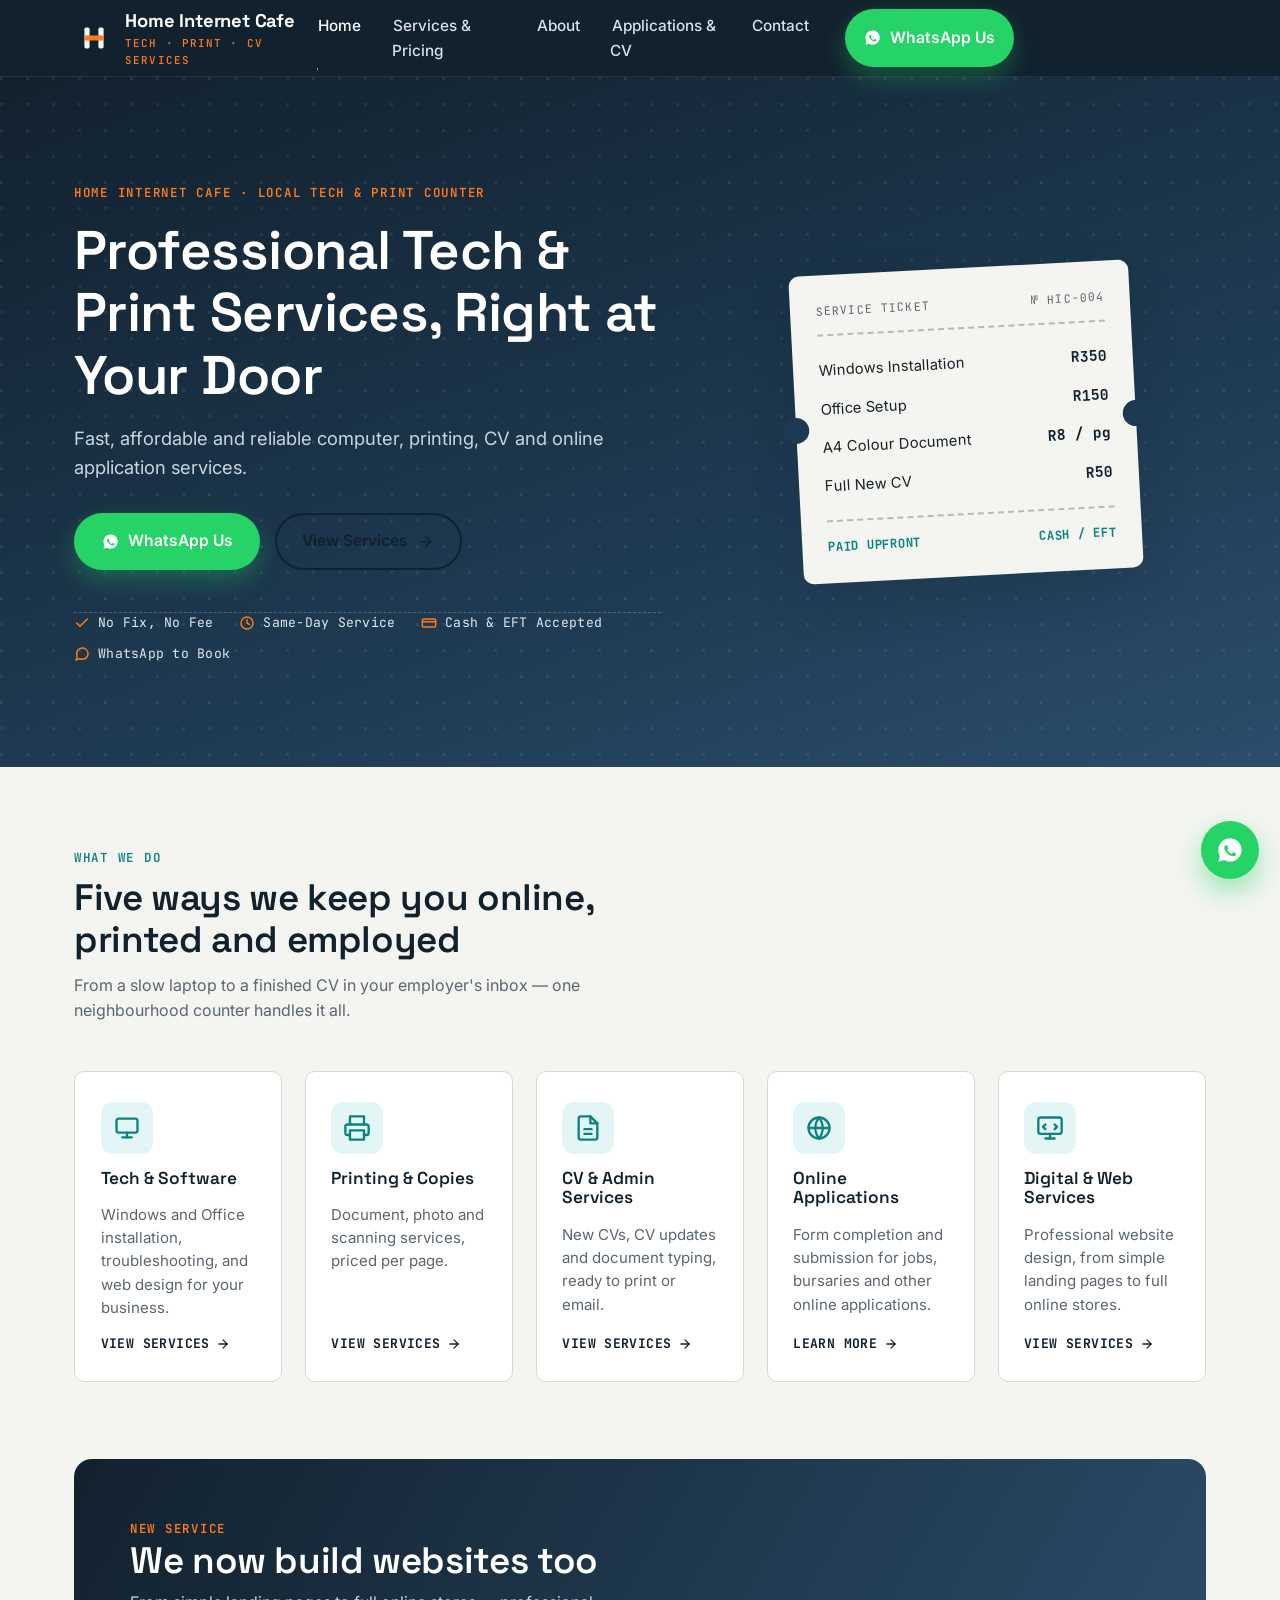
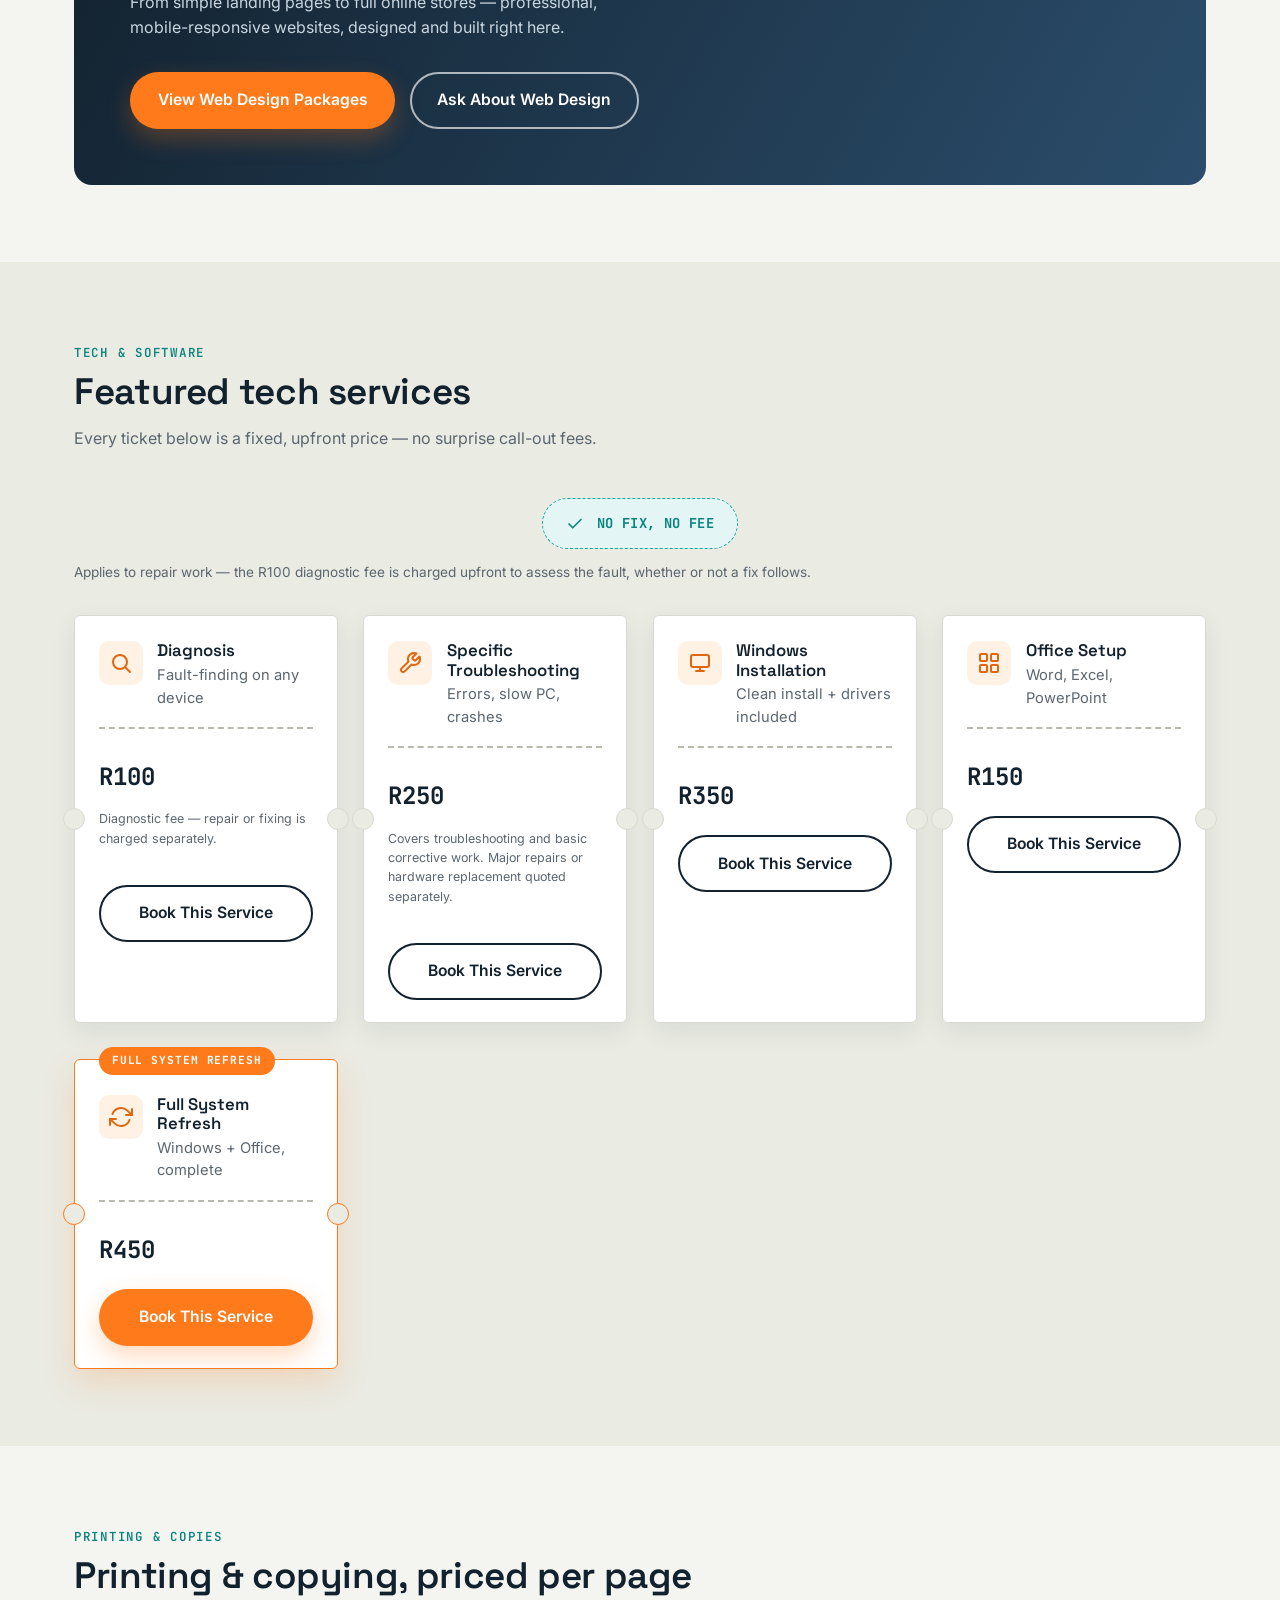
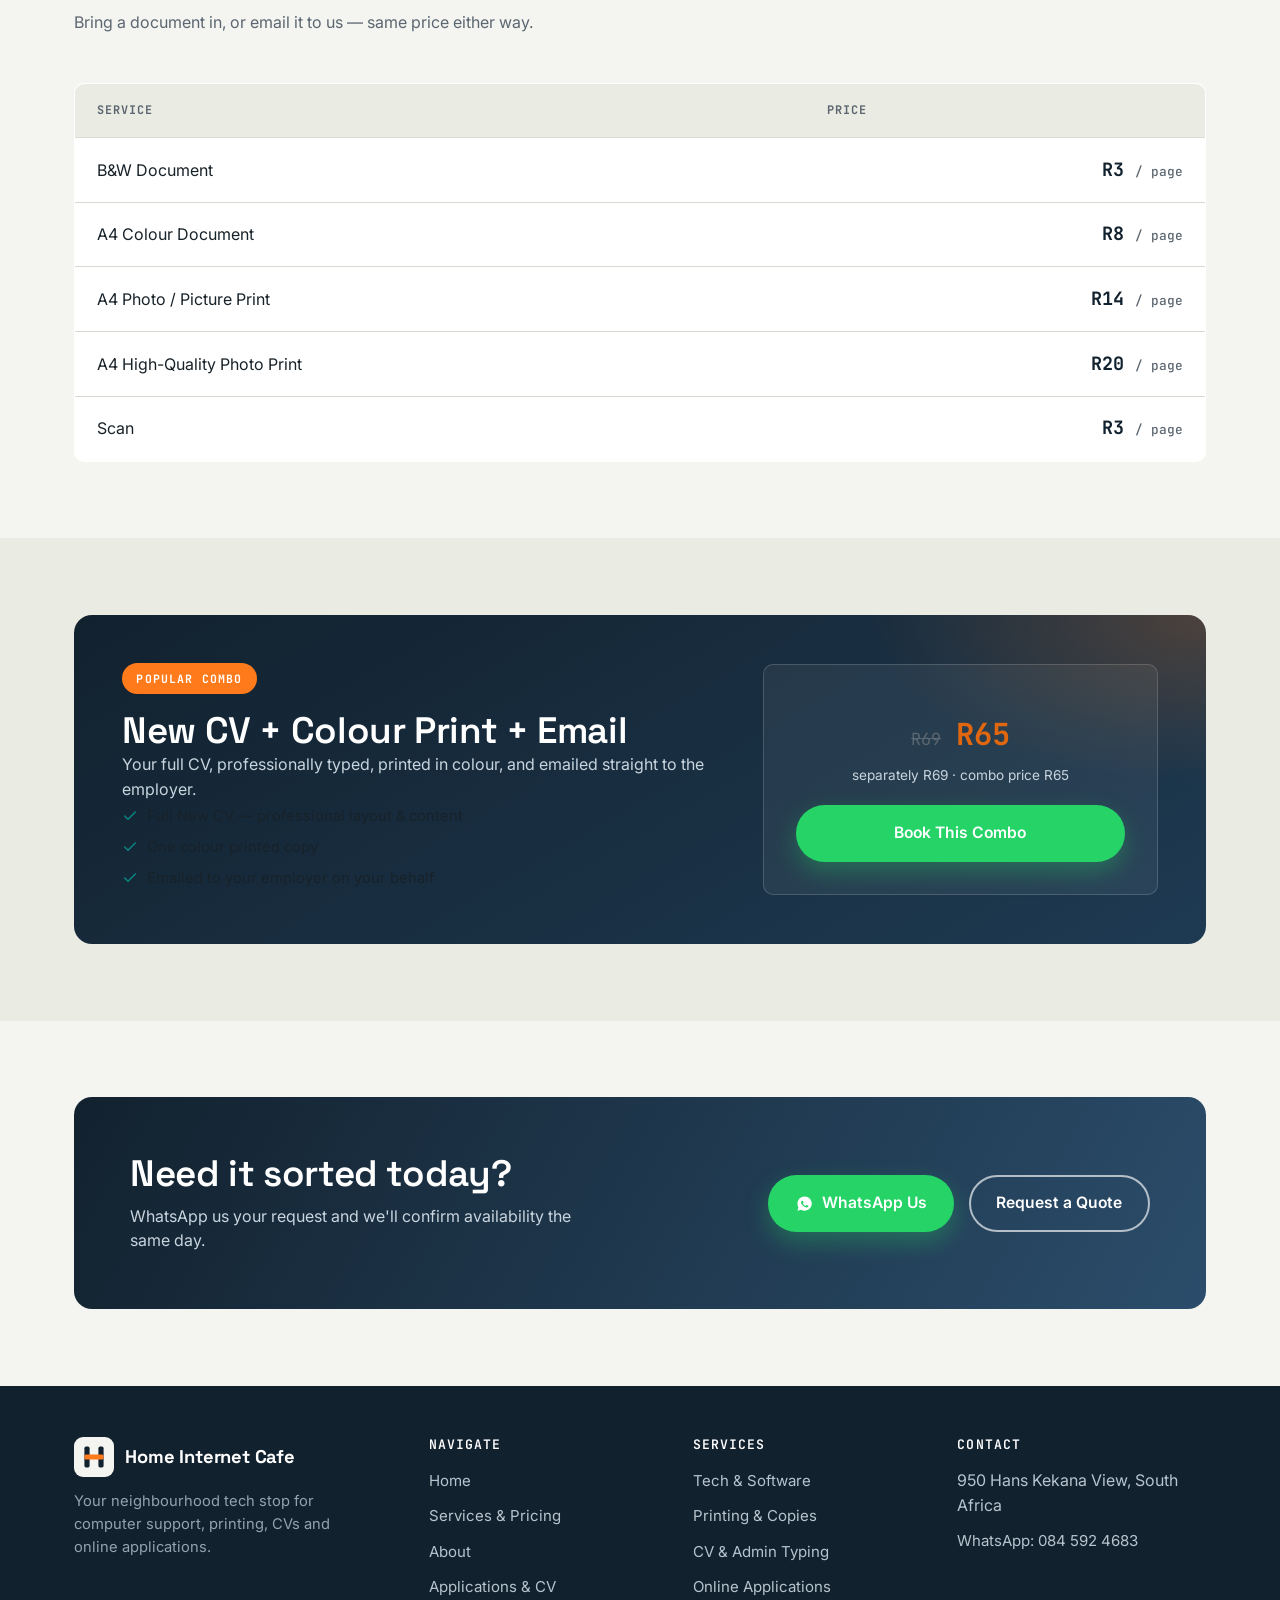
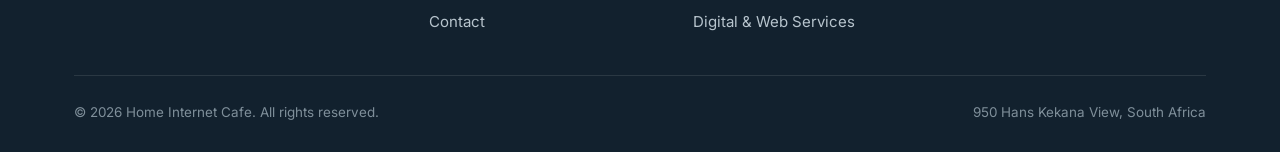
==== commit b74761c4: "Add files via upload" ====
--- a/index.html
+++ b/index.html
@@ -114,9 +114,9 @@
             <span>Service Ticket</span>
             <span>№ HIC&#8209;004</span>
           </div>
-          <div class="hero-ticket-row"><span>Windows Installation</span><span>R250–R350</span></div>
-          <div class="hero-ticket-row"><span>Microsoft Office Setup</span><span>R150</span></div>
-          <div class="hero-ticket-row"><span>Colour Print / Copy</span><span>R9 / pg</span></div>
+          <div class="hero-ticket-row"><span>Windows Installation</span><span>R350</span></div>
+          <div class="hero-ticket-row"><span>Office Setup</span><span>R150</span></div>
+          <div class="hero-ticket-row"><span>A4 Colour Document</span><span>R8 / pg</span></div>
           <div class="hero-ticket-row"><span>Full New CV</span><span>R50</span></div>
           <div class="hero-ticket-foot">
             <span>Paid Upfront</span>
@@ -153,7 +153,7 @@
             <svg viewBox="0 0 24 24" fill="none" stroke="currentColor" stroke-width="2" stroke-linecap="round" stroke-linejoin="round" aria-hidden="true"><polyline points="6 9 6 2 18 2 18 9"/><path d="M6 18H4a2 2 0 0 1-2-2v-5a2 2 0 0 1 2-2h16a2 2 0 0 1 2 2v5a2 2 0 0 1-2 2h-2"/><rect x="6" y="14" width="12" height="8"/></svg>
           </div>
           <h3>Printing &amp; Copies</h3>
-          <p>Black &amp; white and full-colour printing and copying, priced per page.</p>
+          <p>Document, photo and scanning services, priced per page.</p>
           <a class="card-link" href="services.html#printing-copies">View Services
             <svg viewBox="0 0 24 24" fill="none" stroke="currentColor" stroke-width="2.2" stroke-linecap="round" stroke-linejoin="round" aria-hidden="true"><line x1="5" y1="12" x2="19" y2="12"/><polyline points="12 5 19 12 12 19"/></svg>
           </a>
@@ -221,36 +221,73 @@
         <p>Every ticket below is a fixed, upfront price — no surprise call-out fees.</p>
       </div>
 
-      <div class="banner reveal" style="margin-bottom: 2.4rem;">
+      <div class="banner reveal" style="margin-bottom: 0.8rem;">
         <svg viewBox="0 0 24 24" fill="none" stroke="currentColor" stroke-width="2.2" stroke-linecap="round" stroke-linejoin="round" aria-hidden="true"><polyline points="20 6 9 17 4 12"/></svg>
         No Fix, No Fee
       </div>
+      <p style="font-size:0.85rem; color:var(--muted); margin-bottom:2rem;">Applies to repair work — the R100 diagnostic fee is charged upfront to assess the fault, whether or not a fix follows.</p>
 
       <div class="ticket-grid">
         <div class="ticket reveal" data-delay="1">
           <div class="ticket-top">
             <div class="ticket-icon">
-              <svg viewBox="0 0 24 24" fill="none" stroke="currentColor" stroke-width="2" stroke-linecap="round" stroke-linejoin="round" aria-hidden="true"><rect x="3" y="4" width="18" height="12" rx="2"/><line x1="8" y1="20" x2="16" y2="20"/><line x1="12" y1="16" x2="12" y2="20"/></svg>
+              <svg viewBox="0 0 24 24" fill="none" stroke="currentColor" stroke-width="2" stroke-linecap="round" stroke-linejoin="round" aria-hidden="true"><circle cx="11" cy="11" r="7"/><line x1="21" y1="21" x2="16.65" y2="16.65"/></svg>
             </div>
             <div>
-              <h3>Windows 10 / 11 Installation</h3>
-              <p class="ticket-desc">Clean install + drivers included</p>
+              <h3>Diagnosis</h3>
+              <p class="ticket-desc">Fault-finding on any device</p>
             </div>
           </div>
           <div class="ticket-divider"></div>
           <div class="ticket-price-row">
-            <span class="ticket-price">R250–R350</span>
-          </div>
-          <a class="btn btn-outline btn-block" data-service-name="Windows 10/11 Installation">Book This Service</a>
+            <span class="ticket-price">R100</span>
+          </div>
+          <p style="font-size:0.78rem; color:var(--muted); margin: 0 0 1rem;">Diagnostic fee — repair or fixing is charged separately.</p>
+          <a class="btn btn-outline btn-block" data-service-name="Diagnosis">Book This Service</a>
         </div>
 
         <div class="ticket reveal" data-delay="2">
           <div class="ticket-top">
             <div class="ticket-icon">
+              <svg viewBox="0 0 24 24" fill="none" stroke="currentColor" stroke-width="2" stroke-linecap="round" stroke-linejoin="round" aria-hidden="true"><path d="M14.7 6.3a1 1 0 0 0 0 1.4l1.6 1.6a1 1 0 0 0 1.4 0l3.77-3.77a6 6 0 0 1-7.94 7.94l-6.91 6.91a2.12 2.12 0 0 1-3-3l6.91-6.91a6 6 0 0 1 7.94-7.94l-3.76 3.76z"/></svg>
+            </div>
+            <div>
+              <h3>Specific Troubleshooting</h3>
+              <p class="ticket-desc">Errors, slow PC, crashes</p>
+            </div>
+          </div>
+          <div class="ticket-divider"></div>
+          <div class="ticket-price-row">
+            <span class="ticket-price">R250</span>
+          </div>
+          <p style="font-size:0.78rem; color:var(--muted); margin: 0 0 1rem;">Covers troubleshooting and basic corrective work. Major repairs or hardware replacement quoted separately.</p>
+          <a class="btn btn-outline btn-block" data-service-name="Specific Troubleshooting">Book This Service</a>
+        </div>
+
+        <div class="ticket reveal" data-delay="3">
+          <div class="ticket-top">
+            <div class="ticket-icon">
+              <svg viewBox="0 0 24 24" fill="none" stroke="currentColor" stroke-width="2" stroke-linecap="round" stroke-linejoin="round" aria-hidden="true"><rect x="3" y="4" width="18" height="12" rx="2"/><line x1="8" y1="20" x2="16" y2="20"/><line x1="12" y1="16" x2="12" y2="20"/></svg>
+            </div>
+            <div>
+              <h3>Windows Installation</h3>
+              <p class="ticket-desc">Clean install + drivers included</p>
+            </div>
+          </div>
+          <div class="ticket-divider"></div>
+          <div class="ticket-price-row">
+            <span class="ticket-price">R350</span>
+          </div>
+          <a class="btn btn-outline btn-block" data-service-name="Windows Installation">Book This Service</a>
+        </div>
+
+        <div class="ticket reveal" data-delay="4">
+          <div class="ticket-top">
+            <div class="ticket-icon">
               <svg viewBox="0 0 24 24" fill="none" stroke="currentColor" stroke-width="2" stroke-linecap="round" stroke-linejoin="round" aria-hidden="true"><rect x="3" y="3" width="7" height="7" rx="1"/><rect x="14" y="3" width="7" height="7" rx="1"/><rect x="3" y="14" width="7" height="7" rx="1"/><rect x="14" y="14" width="7" height="7" rx="1"/></svg>
             </div>
             <div>
-              <h3>Microsoft Office Setup</h3>
+              <h3>Office Setup</h3>
               <p class="ticket-desc">Word, Excel, PowerPoint</p>
             </div>
           </div>
@@ -258,27 +295,10 @@
           <div class="ticket-price-row">
             <span class="ticket-price">R150</span>
           </div>
-          <a class="btn btn-outline btn-block" data-service-name="Microsoft Office Setup">Book This Service</a>
-        </div>
-
-        <div class="ticket reveal" data-delay="3">
-          <div class="ticket-top">
-            <div class="ticket-icon">
-              <svg viewBox="0 0 24 24" fill="none" stroke="currentColor" stroke-width="2" stroke-linecap="round" stroke-linejoin="round" aria-hidden="true"><path d="M14.7 6.3a1 1 0 0 0 0 1.4l1.6 1.6a1 1 0 0 0 1.4 0l3.77-3.77a6 6 0 0 1-7.94 7.94l-6.91 6.91a2.12 2.12 0 0 1-3-3l6.91-6.91a6 6 0 0 1 7.94-7.94l-3.76 3.76z"/></svg>
-            </div>
-            <div>
-              <h3>Software Troubleshooting</h3>
-              <p class="ticket-desc">Errors, slow PC, crashes</p>
-            </div>
-          </div>
-          <div class="ticket-divider"></div>
-          <div class="ticket-price-row">
-            <span class="ticket-price">R100</span>
-          </div>
-          <a class="btn btn-outline btn-block" data-service-name="Software Troubleshooting">Book This Service</a>
-        </div>
-
-        <div class="ticket ticket-highlight reveal" data-delay="4">
+          <a class="btn btn-outline btn-block" data-service-name="Office Setup">Book This Service</a>
+        </div>
+
+        <div class="ticket ticket-highlight reveal" data-delay="5">
           <span class="ticket-tag">Full System Refresh</span>
           <div class="ticket-top" style="margin-top: 0.6rem;">
             <div class="ticket-icon">
@@ -309,7 +329,7 @@
       </div>
 
       <table class="price-table reveal">
-        <caption class="visually-hidden">Printing and copying prices</caption>
+        <caption class="visually-hidden">Printing, copying and scanning prices</caption>
         <thead>
           <tr>
             <th scope="col">Service</th>
@@ -318,12 +338,24 @@
         </thead>
         <tbody>
           <tr>
-            <td>Black &amp; White Print / Copy</td>
+            <td>B&amp;W Document</td>
             <td class="amount">R3 <span style="font-weight:500;font-size:0.8rem;color:var(--muted);">/ page</span></td>
           </tr>
           <tr>
-            <td>Colour Print / Copy</td>
-            <td class="amount">R9 <span style="font-weight:500;font-size:0.8rem;color:var(--muted);">/ page</span></td>
+            <td>A4 Colour Document</td>
+            <td class="amount">R8 <span style="font-weight:500;font-size:0.8rem;color:var(--muted);">/ page</span></td>
+          </tr>
+          <tr>
+            <td>A4 Photo / Picture Print</td>
+            <td class="amount">R14 <span style="font-weight:500;font-size:0.8rem;color:var(--muted);">/ page</span></td>
+          </tr>
+          <tr>
+            <td>A4 High-Quality Photo Print</td>
+            <td class="amount">R20 <span style="font-weight:500;font-size:0.8rem;color:var(--muted);">/ page</span></td>
+          </tr>
+          <tr>
+            <td>Scan</td>
+            <td class="amount">R3 <span style="font-weight:500;font-size:0.8rem;color:var(--muted);">/ page</span></td>
           </tr>
         </tbody>
       </table>
@@ -463,7 +495,7 @@
     "addressCountry": "ZA"
   },
   "description": "Internet cafe offering computer support, printing, CV typing and online application services.",
-  "priceRange": "R3 - R450"
+  "priceRange": "R3 - R10,000+"
 }
 </script>
 
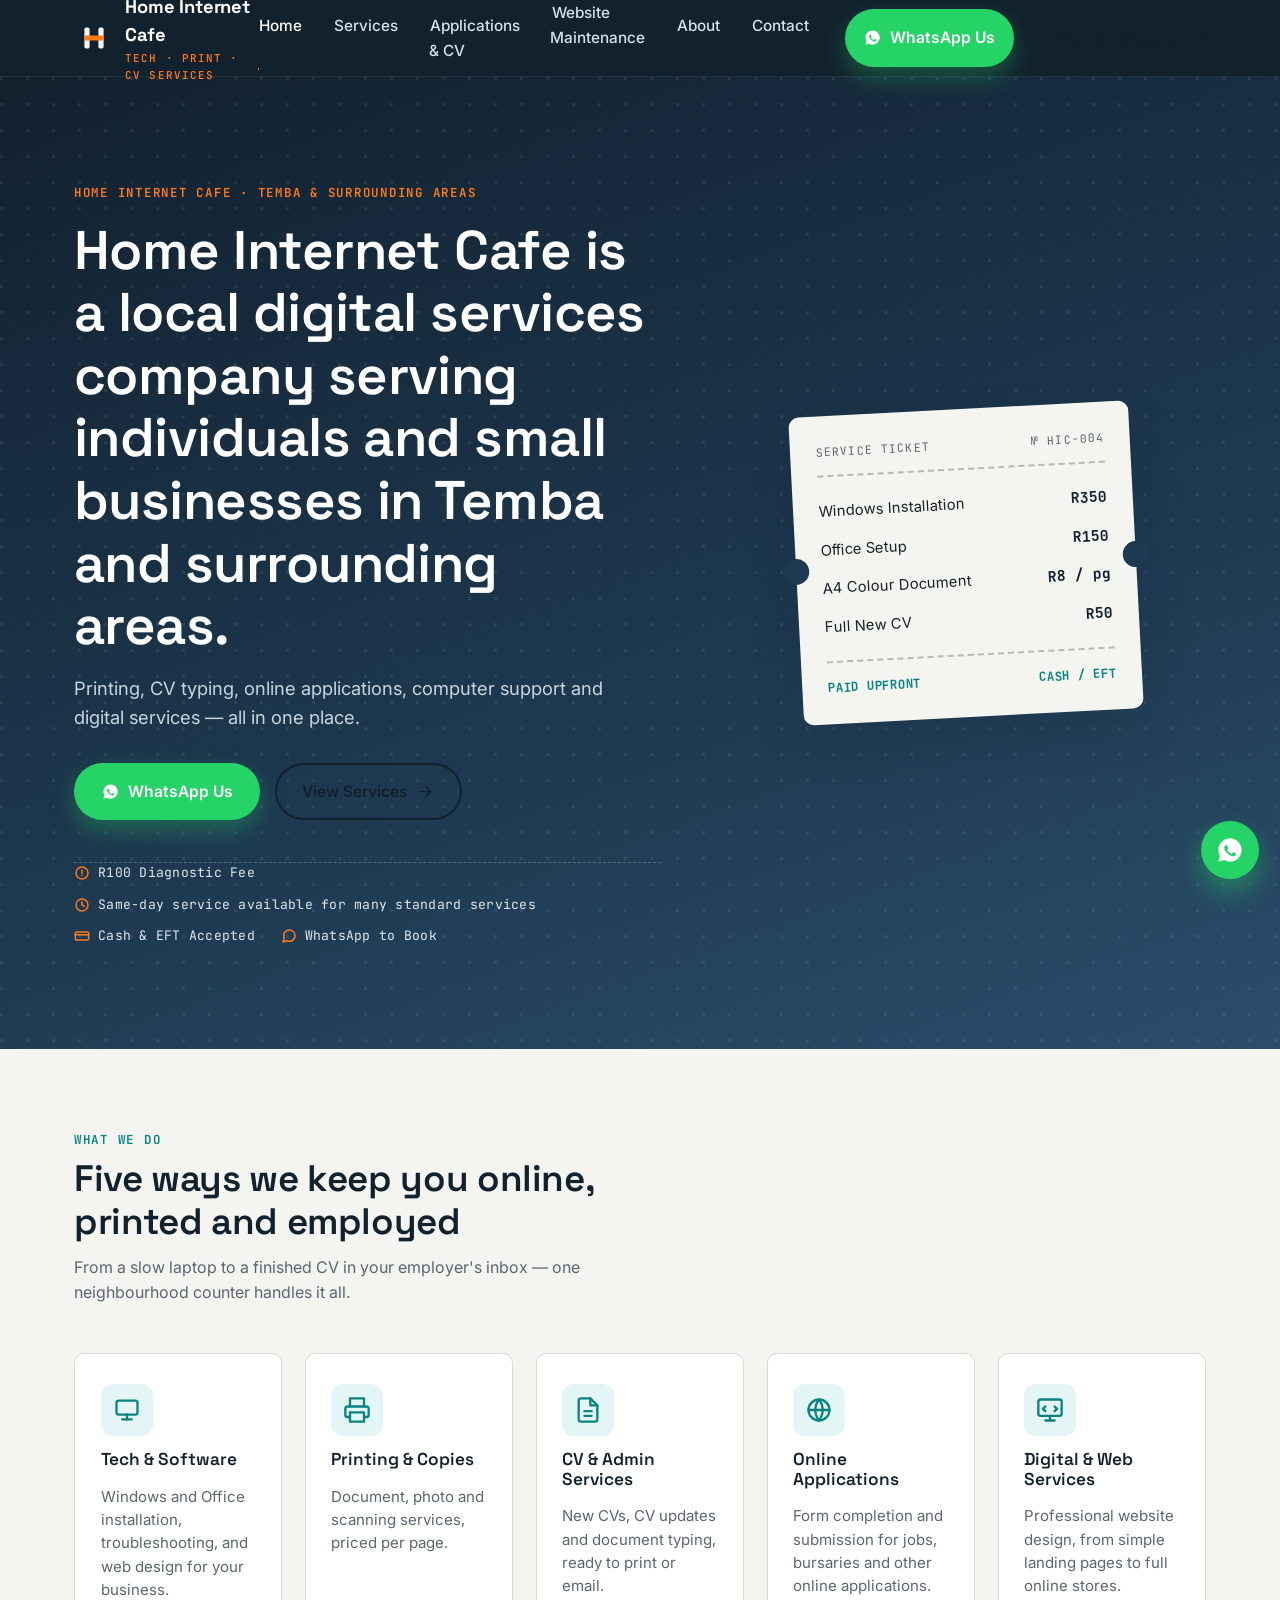
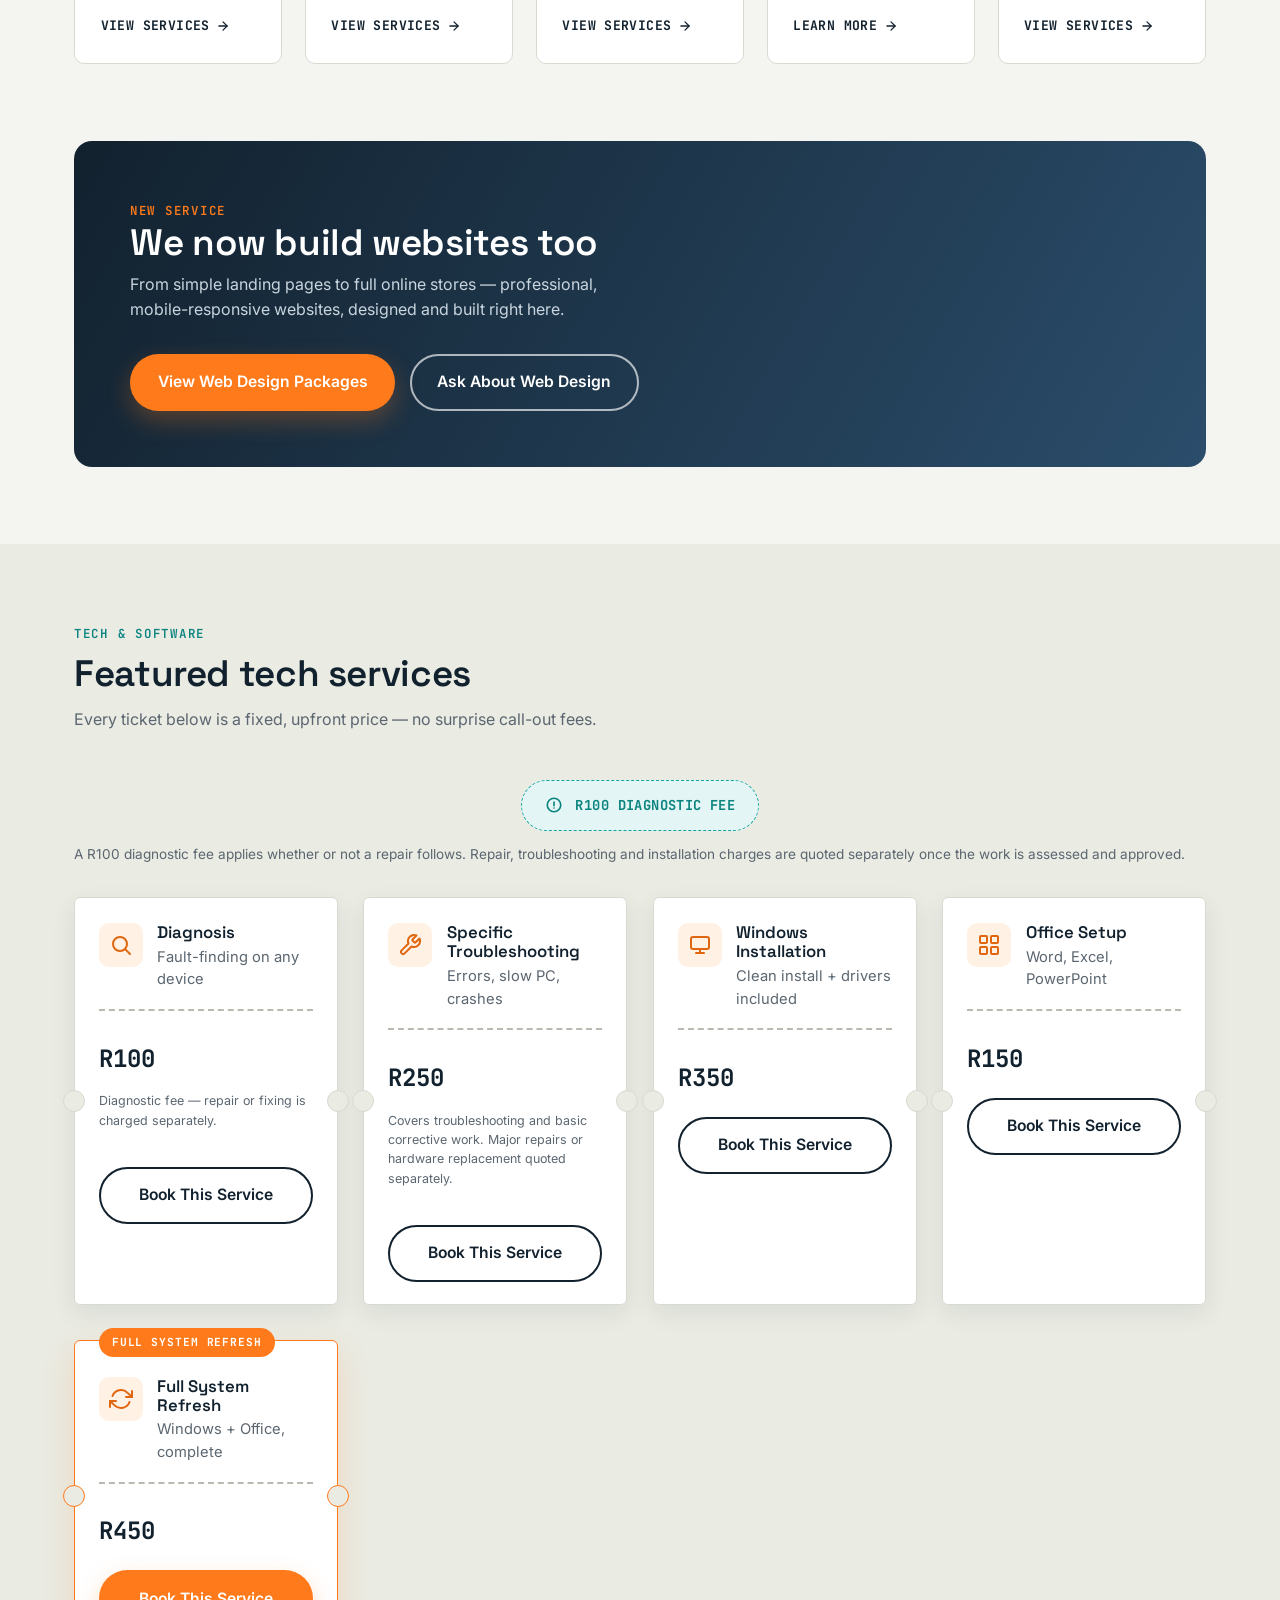
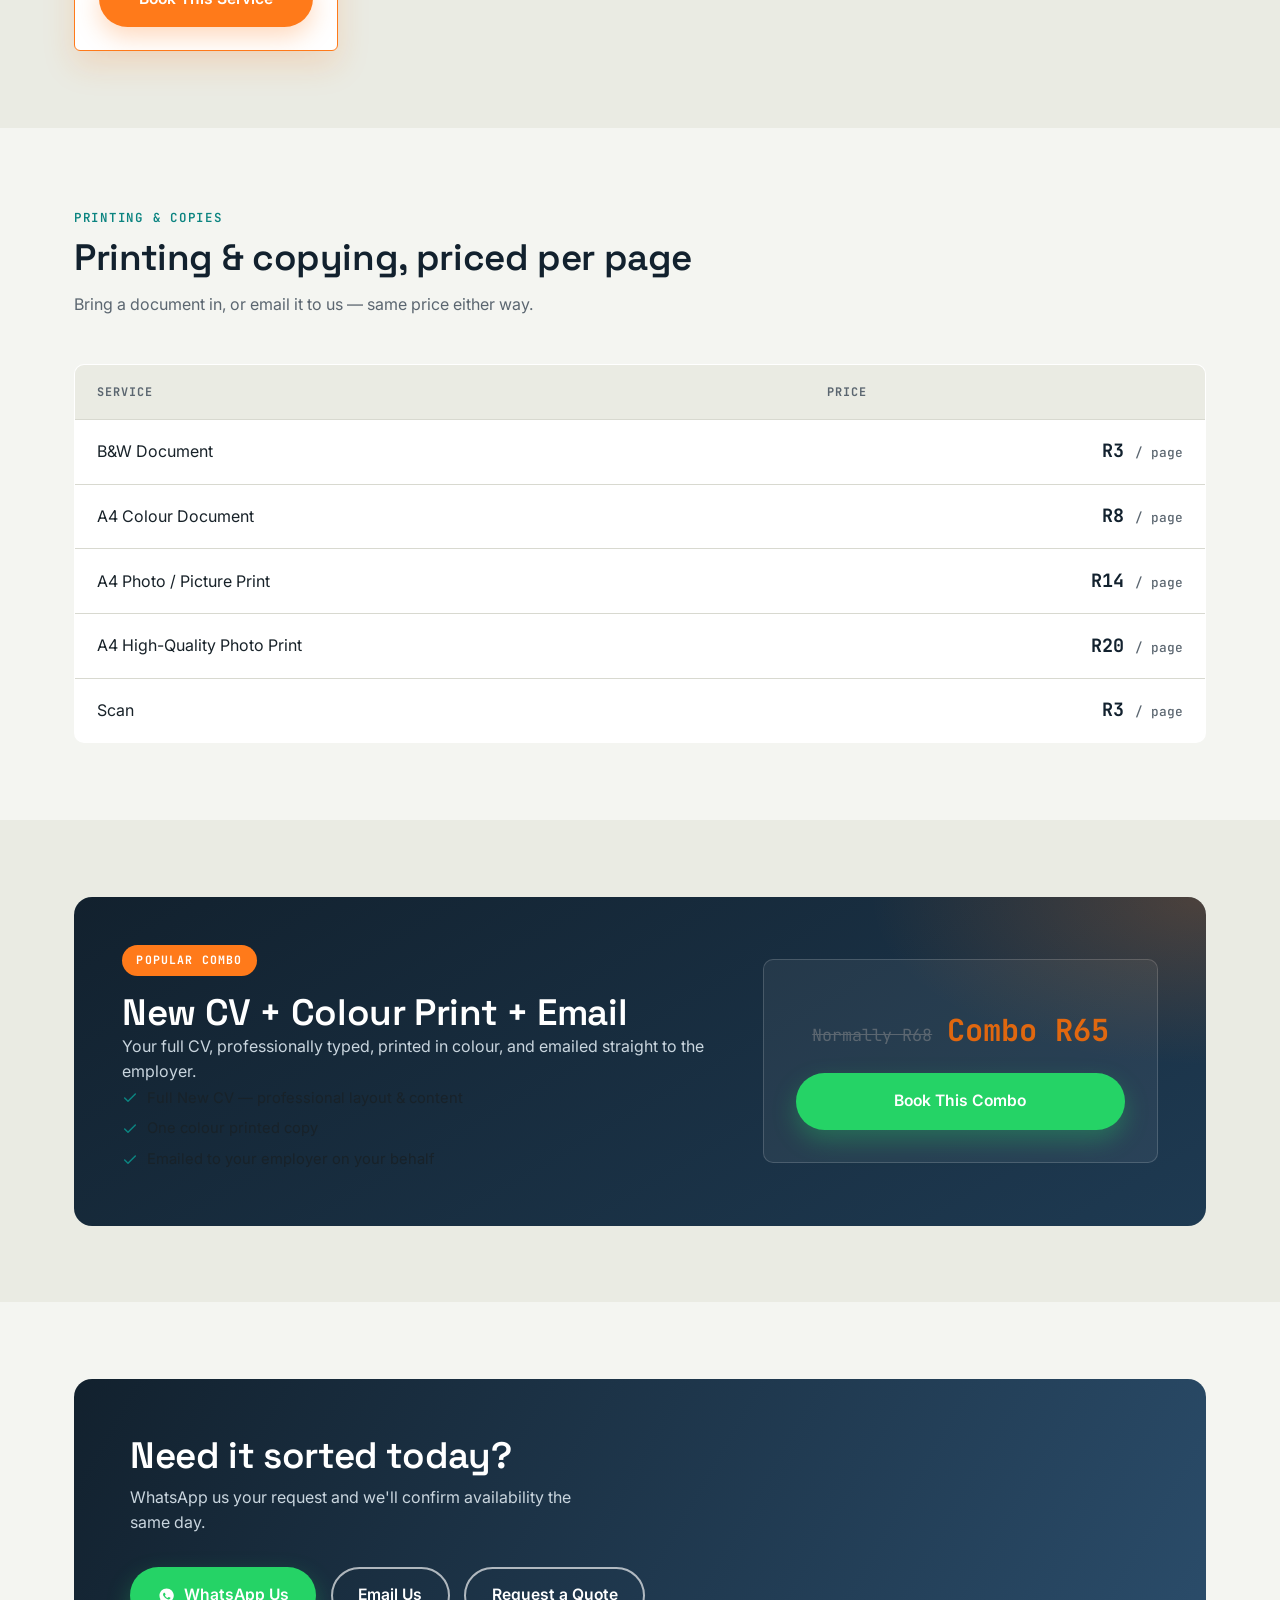
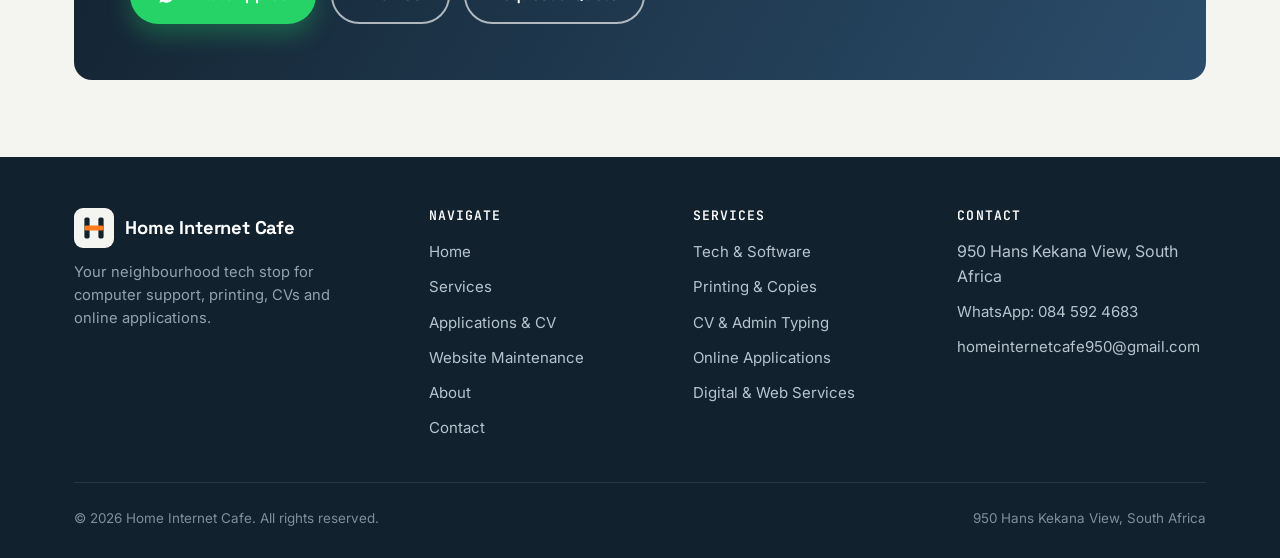
==== commit 752d6061: "Add files via upload" ====
--- a/index.html
+++ b/index.html
@@ -3,24 +3,24 @@
 <head>
 <meta charset="UTF-8">
 <meta name="viewport" content="width=device-width, initial-scale=1">
-<title>Computer Repair, Printing &amp; CV Services | Home Internet Cafe</title>
-<meta name="description" content="Home Internet Cafe offers Windows &amp; Office installation, printing, CV typing and online application services. Same-day, no fix no fee. WhatsApp us to book.">
+<title>Internet Cafe &amp; Digital Services in Temba | Home Internet Cafe</title>
+<meta name="description" content="Home Internet Cafe is a local digital services company serving individuals and small businesses in Temba and surrounding areas. Printing, CV typing, online applications, computer support and digital services.">
 <meta name="robots" content="index, follow">
-<link rel="canonical" href="https://louis9811.github.io/Home-Internet-Cafe/index.html">
+<link rel="canonical" href="https://homeinternetcafe.co.za/index.html">
 <link rel="icon" href="favicon.ico" sizes="any">
 <link rel="apple-touch-icon" href="assets/icons/apple-touch-icon.png">
 <link rel="manifest" href="manifest.json">
 <meta name="theme-color" content="#12212e">
 
 <!-- Open Graph -->
-<meta property="og:title" content="Computer Repair, Printing &amp; CV Services | Home Internet Cafe">
-<meta property="og:description" content="Fast, affordable computer, printing, CV and online application services. Same-day service, no fix no fee. WhatsApp to book.">
-<meta property="og:url" content="https://louis9811.github.io/Home-Internet-Cafe/index.html">
+<meta property="og:title" content="Internet Cafe &amp; Digital Services in Temba | Home Internet Cafe">
+<meta property="og:description" content="Home Internet Cafe is a local digital services company serving individuals and small businesses in Temba and surrounding areas. Printing, CV typing, online applications, computer support and digital services.">
+<meta property="og:url" content="https://homeinternetcafe.co.za/index.html">
 <meta property="og:type" content="website">
 <meta property="og:locale" content="en_ZA">
 <meta name="twitter:card" content="summary">
-<meta name="twitter:title" content="Home Internet Cafe — Tech, Print &amp; CV Services">
-<meta name="twitter:description" content="Windows &amp; Office installs, printing, CV typing and online applications. Same-day service, WhatsApp to book.">
+<meta name="twitter:title" content="Home Internet Cafe — Internet Cafe &amp; Digital Services in Temba">
+<meta name="twitter:description" content="Printing, CV typing, online applications, computer support and digital services for Temba and surrounding areas.">
 
 <link rel="preconnect" href="https://fonts.googleapis.com">
 <link rel="preconnect" href="https://fonts.gstatic.com" crossorigin>
@@ -46,11 +46,12 @@
     </a>
 
     <nav class="nav-primary" id="nav-primary" aria-label="Primary">
-      <ul class="nav-links" role="list">
-        <li><a href="index.html">Home</a></li>
-        <li><a href="services.html">Services &amp; Pricing</a></li>
+            <ul class="nav-links" role="list">
+        <li><a href="index.html" aria-current="page">Home</a></li>
+        <li><a href="services.html">Services</a></li>
+        <li><a href="applications.html">Applications &amp; CV</a></li>
+        <li><a href="maintenance.html">Website Maintenance</a></li>
         <li><a href="about.html">About</a></li>
-        <li><a href="applications.html">Applications &amp; CV</a></li>
         <li><a href="contact.html">Contact</a></li>
       </ul>
       <div class="header-ctas">
@@ -74,9 +75,9 @@
   <section class="hero">
     <div class="container">
       <div class="hero-copy">
-        <span class="eyebrow">Home Internet Cafe · Local Tech &amp; Print Counter</span>
-        <h1>Professional Tech &amp; Print Services, Right at Your Door</h1>
-        <p class="lede">Fast, affordable and reliable computer, printing, CV and online application services.</p>
+        <span class="eyebrow">Home Internet Cafe · Temba &amp; Surrounding Areas</span>
+        <h1>Home Internet Cafe is a local digital services company serving individuals and small businesses in Temba and surrounding areas.</h1>
+        <p class="lede">Printing, CV typing, online applications, computer support and digital services — all in one place.</p>
         <div class="hero-ctas">
           <a class="btn btn-whatsapp" data-wa-message="Hello Home Internet Cafe. I would like to request a quote for your services.">
             <svg viewBox="0 0 24 24" fill="currentColor" aria-hidden="true"><path d="M12 2C6.48 2 2 6.48 2 12c0 1.85.5 3.58 1.36 5.07L2 22l5.09-1.33A9.94 9.94 0 0 0 12 22c5.52 0 10-4.48 10-10S17.52 2 12 2zm5.2 14.13c-.22.6-1.28 1.18-1.76 1.22-.45.05-.9.24-3.02-.63-2.55-1.05-4.2-3.64-4.33-3.81-.13-.17-1.03-1.37-1.03-2.62 0-1.24.65-1.85.88-2.1.22-.24.5-.3.66-.3.17 0 .33 0 .48.01.15.01.36-.06.56.43.22.53.75 1.83.81 1.96.06.13.1.28.02.45-.08.17-.13.28-.25.43-.13.15-.27.34-.38.46-.13.13-.26.27-.11.53.15.26.65 1.07 1.4 1.74.96.86 1.77 1.13 2.03 1.26.26.13.41.11.56-.06.15-.18.63-.73.8-.98.17-.26.33-.21.56-.13.22.08 1.43.68 1.68.8.24.13.4.19.46.3.06.11.06.62-.16 1.22z"/></svg>
@@ -90,12 +91,12 @@
 
         <ul class="trust-strip" role="list">
           <li>
-            <svg viewBox="0 0 24 24" fill="none" stroke="currentColor" stroke-width="2.2" stroke-linecap="round" stroke-linejoin="round" aria-hidden="true"><polyline points="20 6 9 17 4 12"/></svg>
-            No Fix, No Fee
+            <svg viewBox="0 0 24 24" fill="none" stroke="currentColor" stroke-width="2.2" stroke-linecap="round" stroke-linejoin="round" aria-hidden="true"><circle cx="12" cy="12" r="9"/><line x1="12" y1="8" x2="12" y2="13"/><line x1="12" y1="16" x2="12.01" y2="16"/></svg>
+            R100 Diagnostic Fee
           </li>
           <li>
             <svg viewBox="0 0 24 24" fill="none" stroke="currentColor" stroke-width="2.2" stroke-linecap="round" stroke-linejoin="round" aria-hidden="true"><circle cx="12" cy="12" r="9"/><polyline points="12 7 12 12 15.5 14"/></svg>
-            Same-Day Service
+            Same-day service available for many standard services
           </li>
           <li>
             <svg viewBox="0 0 24 24" fill="none" stroke="currentColor" stroke-width="2.2" stroke-linecap="round" stroke-linejoin="round" aria-hidden="true"><rect x="2" y="6" width="20" height="12" rx="2"/><line x1="2" y1="10" x2="22" y2="10"/></svg>
@@ -222,10 +223,10 @@
       </div>
 
       <div class="banner reveal" style="margin-bottom: 0.8rem;">
-        <svg viewBox="0 0 24 24" fill="none" stroke="currentColor" stroke-width="2.2" stroke-linecap="round" stroke-linejoin="round" aria-hidden="true"><polyline points="20 6 9 17 4 12"/></svg>
-        No Fix, No Fee
-      </div>
-      <p style="font-size:0.85rem; color:var(--muted); margin-bottom:2rem;">Applies to repair work — the R100 diagnostic fee is charged upfront to assess the fault, whether or not a fix follows.</p>
+        <svg viewBox="0 0 24 24" fill="none" stroke="currentColor" stroke-width="2.2" stroke-linecap="round" stroke-linejoin="round" aria-hidden="true"><circle cx="12" cy="12" r="9"/><line x1="12" y1="8" x2="12" y2="13"/><line x1="12" y1="16" x2="12.01" y2="16"/></svg>
+        R100 Diagnostic Fee
+      </div>
+      <p style="font-size:0.85rem; color:var(--muted); margin-bottom:2rem;">A R100 diagnostic fee applies whether or not a repair follows. Repair, troubleshooting and installation charges are quoted separately once the work is assessed and approved.</p>
 
       <div class="ticket-grid">
         <div class="ticket reveal" data-delay="1">
@@ -387,10 +388,9 @@
         </div>
         <div class="combo-price-card" style="background:rgba(255,255,255,0.06); border:1px solid rgba(255,255,255,0.16); border-radius: var(--radius); padding: 2rem; text-align:center;">
           <div class="combo-prices" style="justify-content:center;">
-            <span class="combo-was">R69</span>
-            <span class="combo-now">R65</span>
-          </div>
-          <p style="color:#c9d5de; font-size:0.85rem; margin-top:0.4rem;">separately R69 &middot; combo price R65</p>
+            <span class="combo-was">Normally R68</span>
+            <span class="combo-now">Combo R65</span>
+          </div>
           <a class="btn btn-whatsapp btn-block" style="margin-top:1.2rem;" data-service-name="Popular Combo (New CV + Colour Print + Email)">Book This Combo</a>
         </div>
       </div>
@@ -410,6 +410,7 @@
             <svg viewBox="0 0 24 24" fill="currentColor" aria-hidden="true"><path d="M12 2C6.48 2 2 6.48 2 12c0 1.85.5 3.58 1.36 5.07L2 22l5.09-1.33A9.94 9.94 0 0 0 12 22c5.52 0 10-4.48 10-10S17.52 2 12 2zm5.2 14.13c-.22.6-1.28 1.18-1.76 1.22-.45.05-.9.24-3.02-.63-2.55-1.05-4.2-3.64-4.33-3.81-.13-.17-1.03-1.37-1.03-2.62 0-1.24.65-1.85.88-2.1.22-.24.5-.3.66-.3.17 0 .33 0 .48.01.15.01.36-.06.56.43.22.53.75 1.83.81 1.96.06.13.1.28.02.45-.08.17-.13.28-.25.43-.13.15-.27.34-.38.46-.13.13-.26.27-.11.53.15.26.65 1.07 1.4 1.74.96.86 1.77 1.13 2.03 1.26.26.13.41.11.56-.06.15-.18.63-.73.8-.98.17-.26.33-.21.56-.13.22.08 1.43.68 1.68.8.24.13.4.19.46.3.06.11.06.62-.16 1.22z"/></svg>
             WhatsApp Us
           </a>
+          <a class="btn btn-outline" href="mailto:homeinternetcafe950@gmail.com">Email Us</a>
           <a class="btn btn-outline" href="contact.html">Request a Quote</a>
         </div>
       </div>
@@ -438,9 +439,10 @@
         <h4>Navigate</h4>
         <ul role="list">
           <li><a href="index.html">Home</a></li>
-          <li><a href="services.html">Services &amp; Pricing</a></li>
+          <li><a href="services.html">Services</a></li>
+          <li><a href="applications.html">Applications &amp; CV</a></li>
+          <li><a href="maintenance.html">Website Maintenance</a></li>
           <li><a href="about.html">About</a></li>
-          <li><a href="applications.html">Applications &amp; CV</a></li>
           <li><a href="contact.html">Contact</a></li>
         </ul>
       </div>
@@ -461,6 +463,7 @@
         <ul role="list">
           <li>950 Hans Kekana View, South Africa</li>
           <li><a data-wa-message="Hello Home Internet Cafe. I would like to request a quote for your services.">WhatsApp: 084 592 4683</a></li>
+          <li><a href="mailto:homeinternetcafe950@gmail.com">homeinternetcafe950@gmail.com</a></li>
         </ul>
       </div>
     </div>
@@ -484,17 +487,17 @@
 {
   "@context": "https://schema.org",
   "@type": "LocalBusiness",
-  "@id": "https://louis9811.github.io/Home-Internet-Cafe/#business",
+  "@id": "https://homeinternetcafe.co.za/#business",
   "name": "Home Internet Cafe",
-  "image": "https://louis9811.github.io/Home-Internet-Cafe/assets/icons/icon-512.png",
-  "url": "https://louis9811.github.io/Home-Internet-Cafe/index.html",
+  "image": "https://homeinternetcafe.co.za/assets/icons/icon-512.png",
+  "url": "https://homeinternetcafe.co.za/index.html",
   "telephone": "+27845924683",
   "address": {
     "@type": "PostalAddress",
     "streetAddress": "950 Hans Kekana View",
     "addressCountry": "ZA"
   },
-  "description": "Internet cafe offering computer support, printing, CV typing and online application services.",
+  "description": "Home Internet Cafe is a local digital services company serving individuals and small businesses in Temba and surrounding areas. Printing, CV typing, online applications, computer support and digital services.",
   "priceRange": "R3 - R10,000+"
 }
 </script>
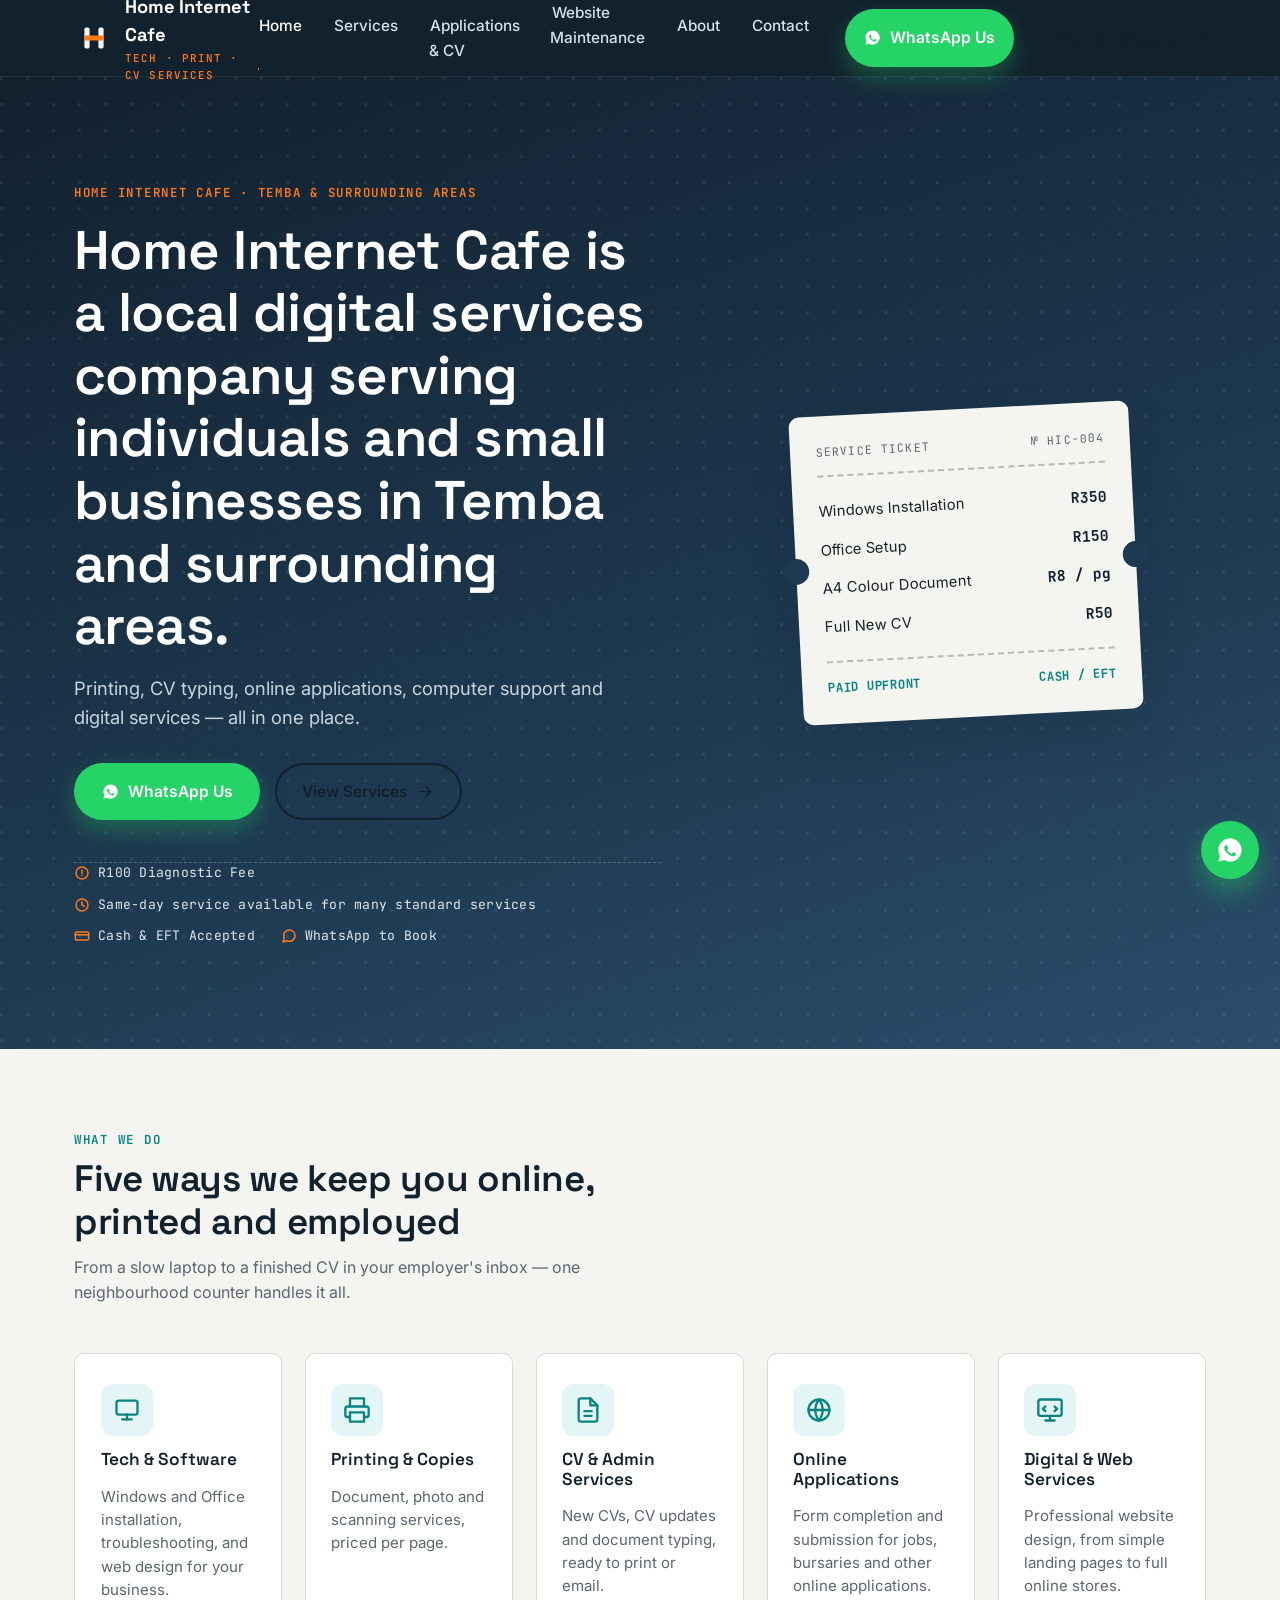
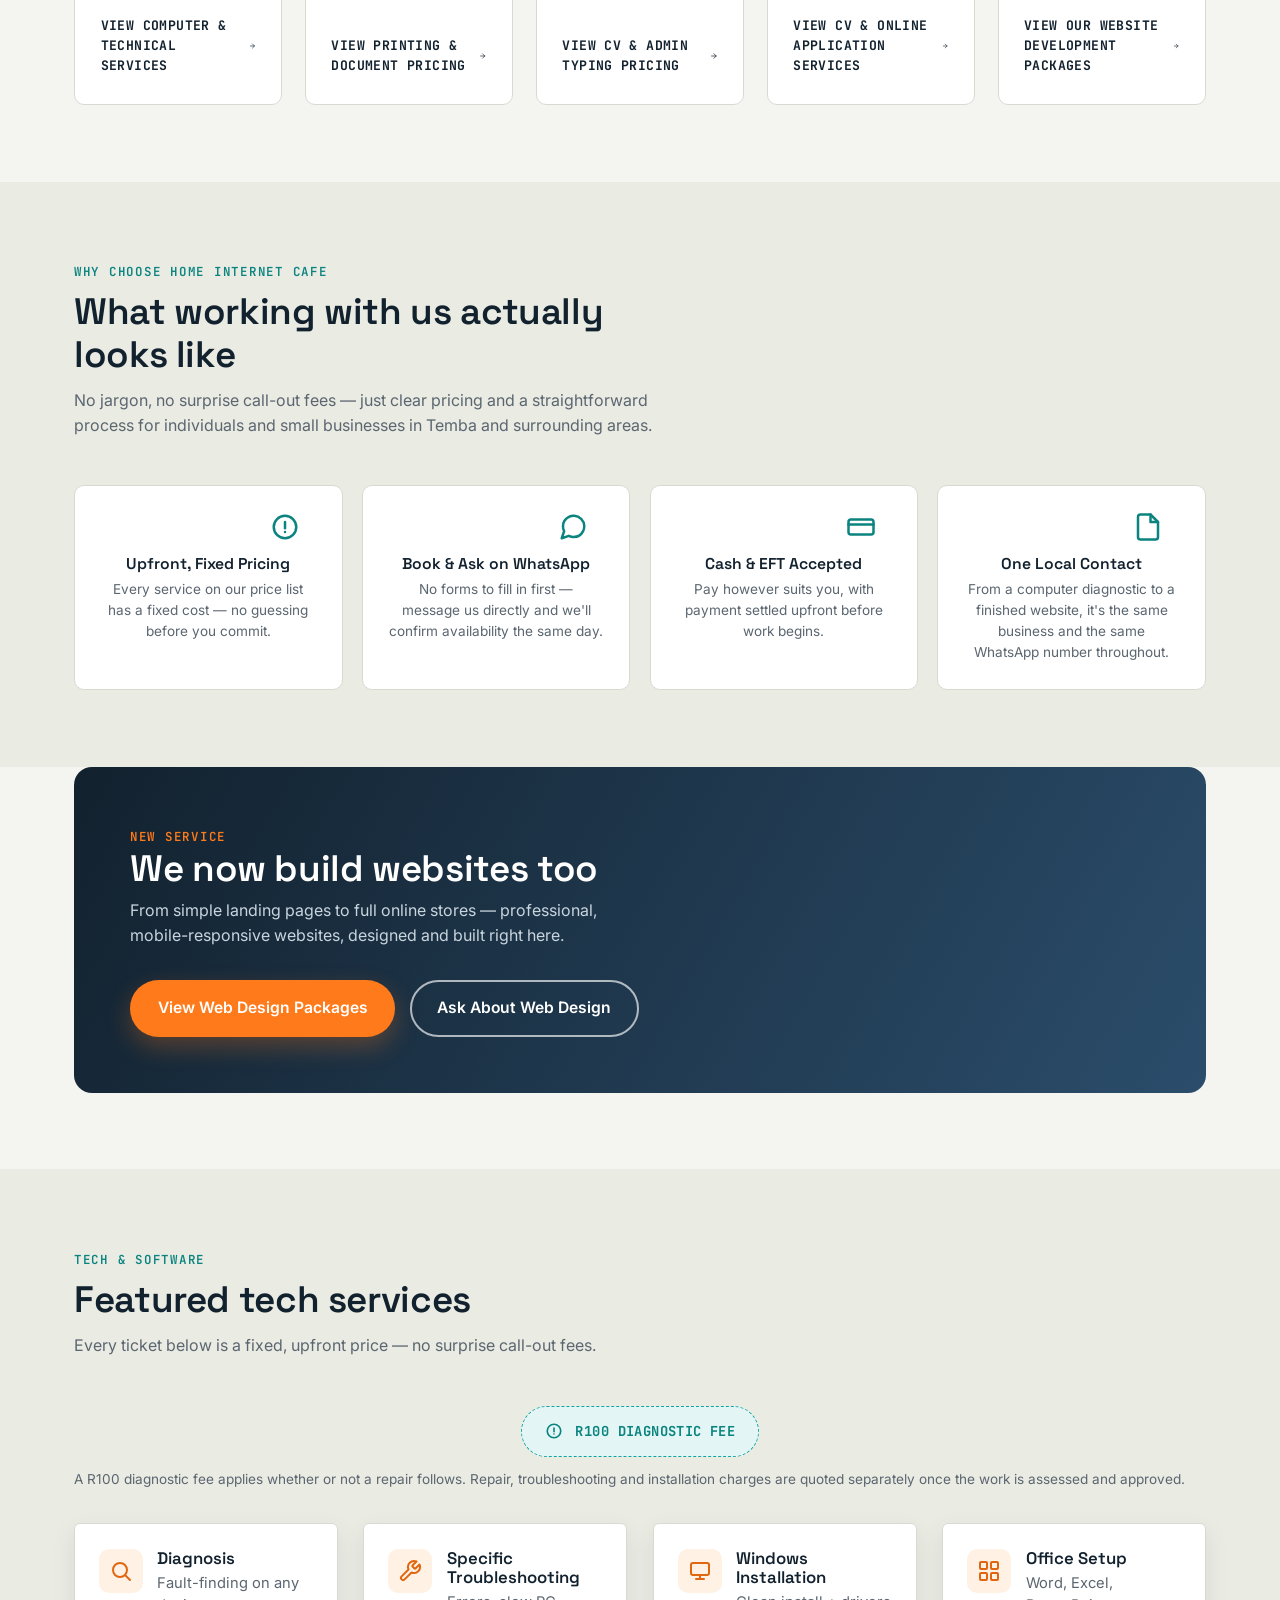
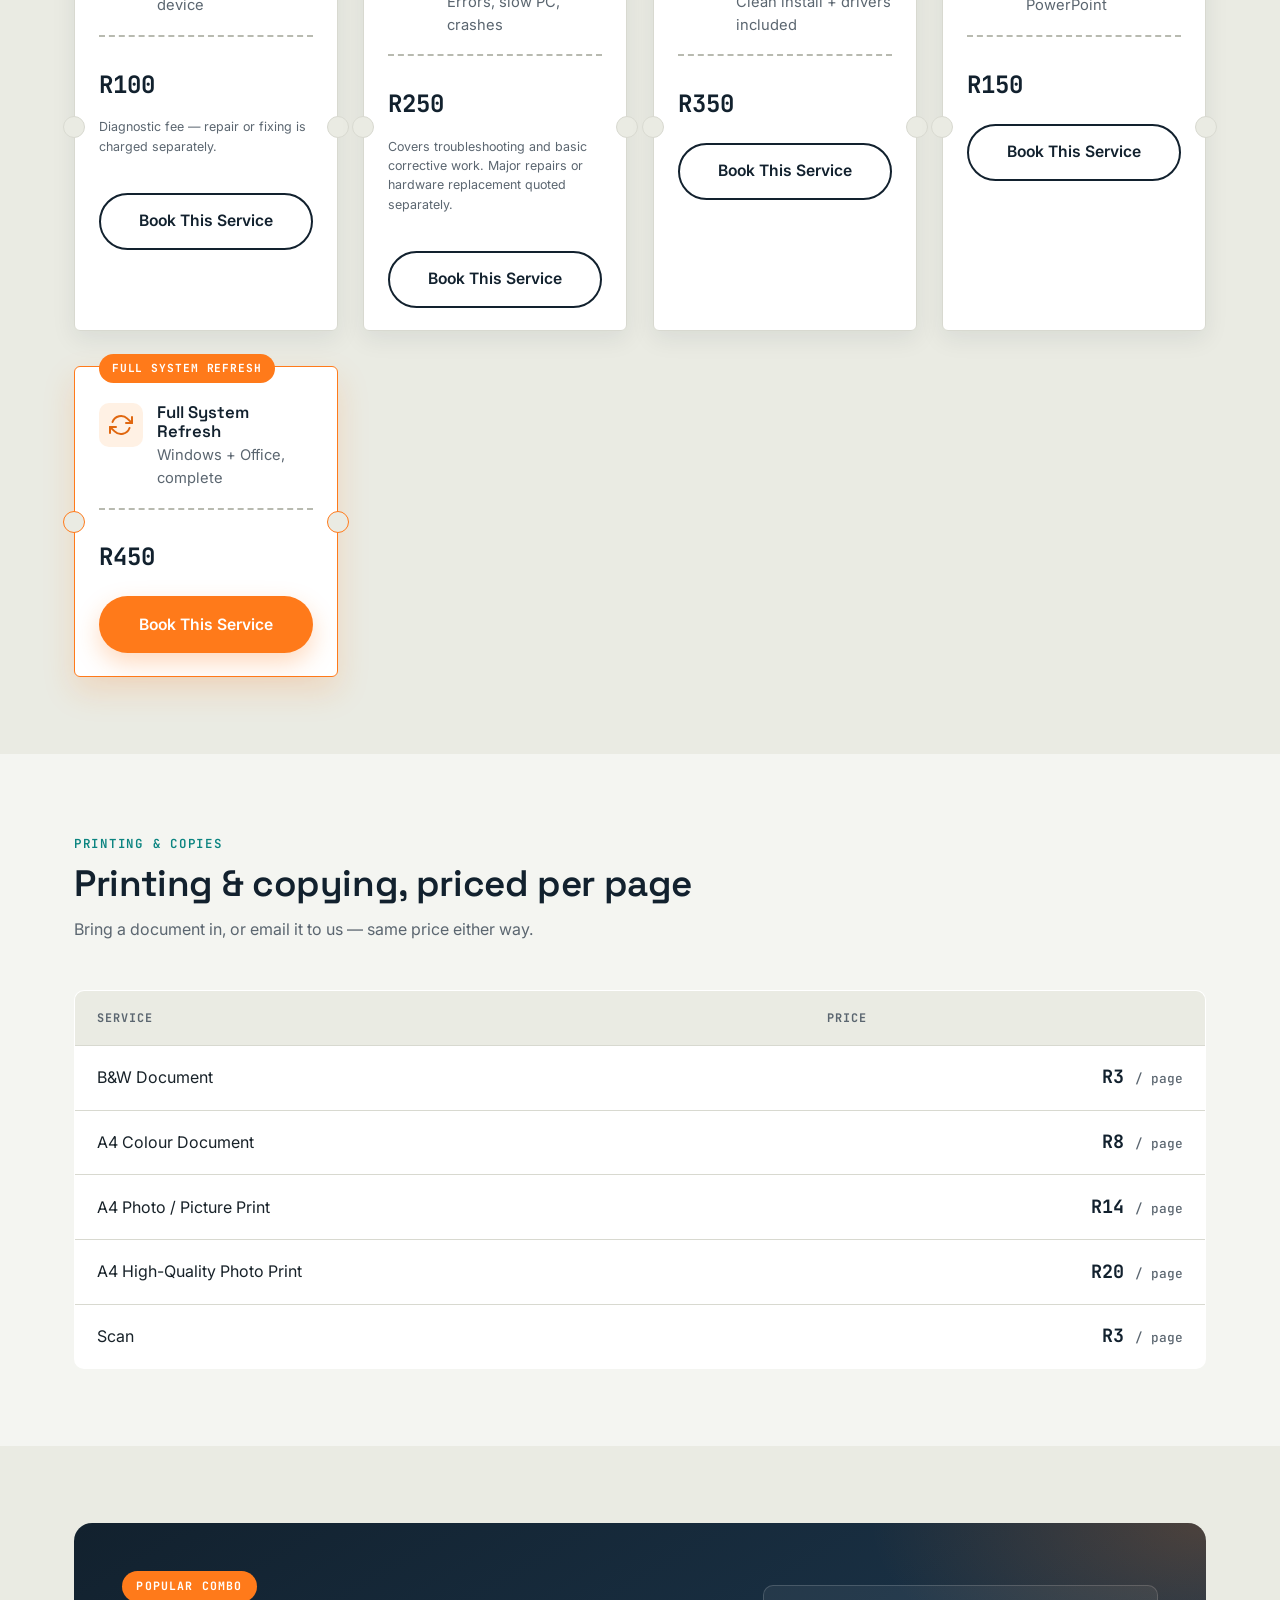
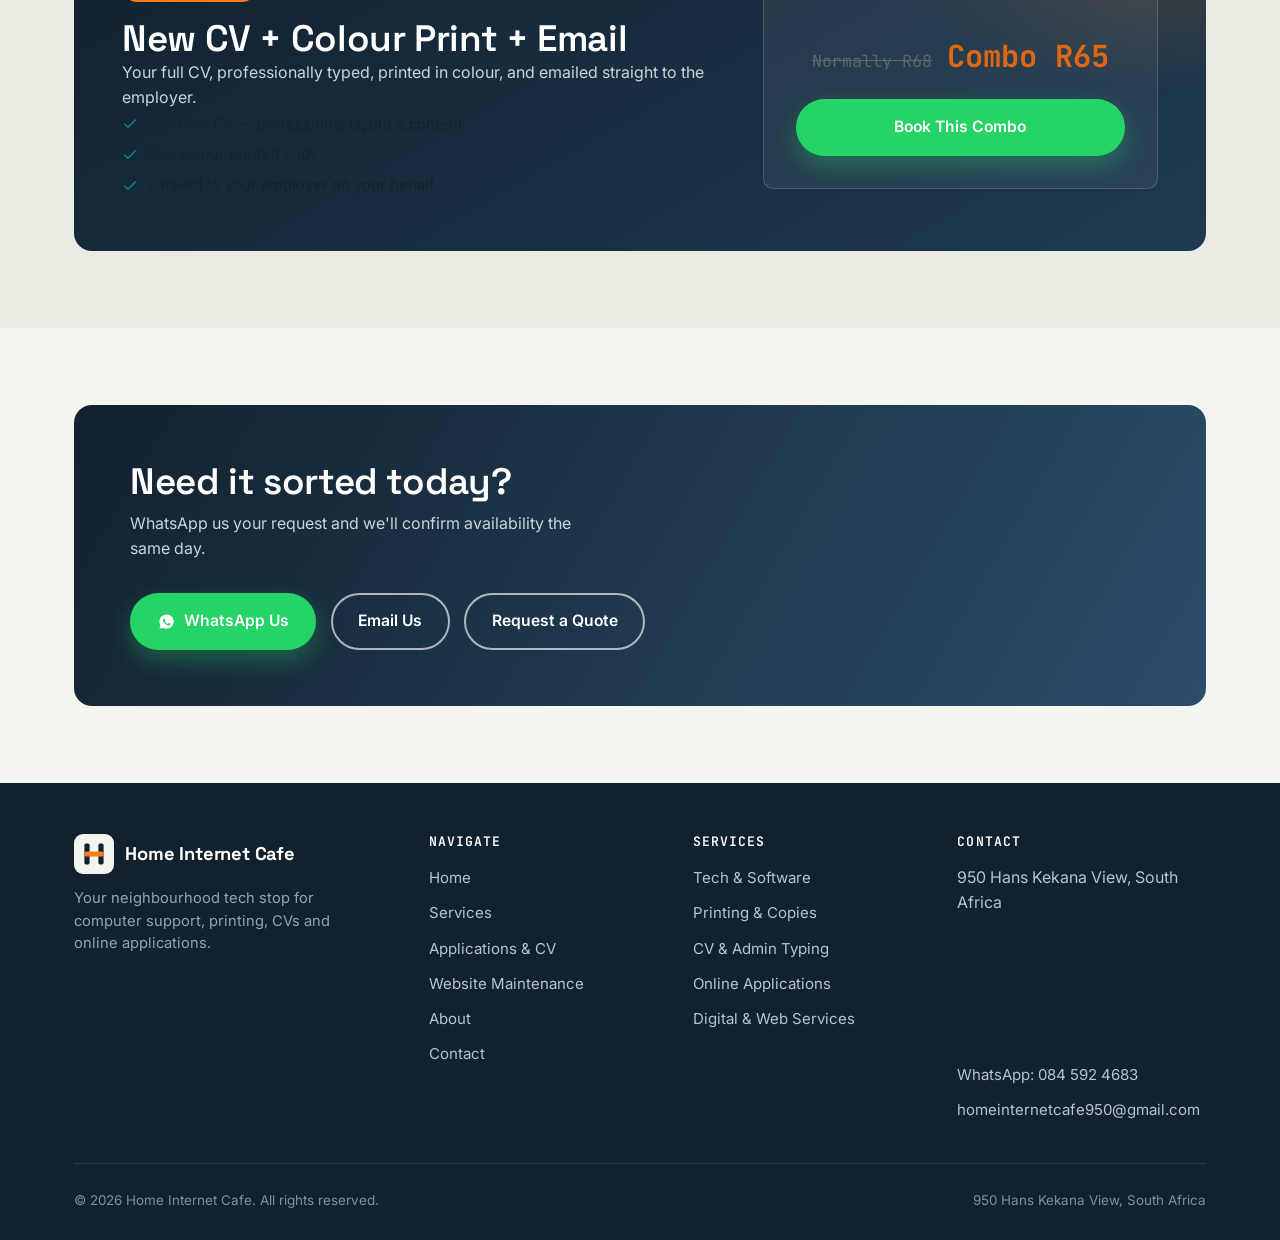
==== commit a446fa3c: "Add files via upload" ====
--- a/index.html
+++ b/index.html
@@ -3,10 +3,11 @@
 <head>
 <meta charset="UTF-8">
 <meta name="viewport" content="width=device-width, initial-scale=1">
+<meta name="google-site-verification" content="TkqVhMdYaNiuD4QflITM_VHD8_5fkSeZkHn6ZQHQR4A">
 <title>Internet Cafe &amp; Digital Services in Temba | Home Internet Cafe</title>
 <meta name="description" content="Home Internet Cafe is a local digital services company serving individuals and small businesses in Temba and surrounding areas. Printing, CV typing, online applications, computer support and digital services.">
 <meta name="robots" content="index, follow">
-<link rel="canonical" href="https://homeinternetcafe.co.za/index.html">
+<link rel="canonical" href="https://homeinternetcafe.co.za/">
 <link rel="icon" href="favicon.ico" sizes="any">
 <link rel="apple-touch-icon" href="assets/icons/apple-touch-icon.png">
 <link rel="manifest" href="manifest.json">
@@ -15,7 +16,7 @@
 <!-- Open Graph -->
 <meta property="og:title" content="Internet Cafe &amp; Digital Services in Temba | Home Internet Cafe">
 <meta property="og:description" content="Home Internet Cafe is a local digital services company serving individuals and small businesses in Temba and surrounding areas. Printing, CV typing, online applications, computer support and digital services.">
-<meta property="og:url" content="https://homeinternetcafe.co.za/index.html">
+<meta property="og:url" content="https://homeinternetcafe.co.za/">
 <meta property="og:type" content="website">
 <meta property="og:locale" content="en_ZA">
 <meta name="twitter:card" content="summary">
@@ -144,7 +145,7 @@
           </div>
           <h3>Tech &amp; Software</h3>
           <p>Windows and Office installation, troubleshooting, and web design for your business.</p>
-          <a class="card-link" href="services.html#tech-software">View Services
+          <a class="card-link" href="services.html#tech-software">View computer &amp; technical services
             <svg viewBox="0 0 24 24" fill="none" stroke="currentColor" stroke-width="2.2" stroke-linecap="round" stroke-linejoin="round" aria-hidden="true"><line x1="5" y1="12" x2="19" y2="12"/><polyline points="12 5 19 12 12 19"/></svg>
           </a>
         </div>
@@ -155,7 +156,7 @@
           </div>
           <h3>Printing &amp; Copies</h3>
           <p>Document, photo and scanning services, priced per page.</p>
-          <a class="card-link" href="services.html#printing-copies">View Services
+          <a class="card-link" href="services.html#printing-copies">View printing &amp; document pricing
             <svg viewBox="0 0 24 24" fill="none" stroke="currentColor" stroke-width="2.2" stroke-linecap="round" stroke-linejoin="round" aria-hidden="true"><line x1="5" y1="12" x2="19" y2="12"/><polyline points="12 5 19 12 12 19"/></svg>
           </a>
         </div>
@@ -166,7 +167,7 @@
           </div>
           <h3>CV &amp; Admin Services</h3>
           <p>New CVs, CV updates and document typing, ready to print or email.</p>
-          <a class="card-link" href="services.html#admin-typing">View Services
+          <a class="card-link" href="services.html#admin-typing">View CV &amp; admin typing pricing
             <svg viewBox="0 0 24 24" fill="none" stroke="currentColor" stroke-width="2.2" stroke-linecap="round" stroke-linejoin="round" aria-hidden="true"><line x1="5" y1="12" x2="19" y2="12"/><polyline points="12 5 19 12 12 19"/></svg>
           </a>
         </div>
@@ -177,7 +178,7 @@
           </div>
           <h3>Online Applications</h3>
           <p>Form completion and submission for jobs, bursaries and other online applications.</p>
-          <a class="card-link" href="applications.html">Learn More
+          <a class="card-link" href="applications.html">View CV &amp; online application services
             <svg viewBox="0 0 24 24" fill="none" stroke="currentColor" stroke-width="2.2" stroke-linecap="round" stroke-linejoin="round" aria-hidden="true"><line x1="5" y1="12" x2="19" y2="12"/><polyline points="12 5 19 12 12 19"/></svg>
           </a>
         </div>
@@ -188,9 +189,42 @@
           </div>
           <h3>Digital &amp; Web Services</h3>
           <p>Professional website design, from simple landing pages to full online stores.</p>
-          <a class="card-link" href="services.html#web-design">View Services
+          <a class="card-link" href="services.html#web-design">View our website development packages
             <svg viewBox="0 0 24 24" fill="none" stroke="currentColor" stroke-width="2.2" stroke-linecap="round" stroke-linejoin="round" aria-hidden="true"><line x1="5" y1="12" x2="19" y2="12"/><polyline points="12 5 19 12 12 19"/></svg>
           </a>
+        </div>
+      </div>
+    </div>
+  </section>
+
+  <!-- WHY CHOOSE US -->
+  <section class="section section--alt" aria-labelledby="why-choose-heading">
+    <div class="container">
+      <div class="section-head reveal">
+        <span class="eyebrow">Why Choose Home Internet Cafe</span>
+        <h2 id="why-choose-heading">What working with us actually looks like</h2>
+        <p>No jargon, no surprise call-out fees — just clear pricing and a straightforward process for individuals and small businesses in Temba and surrounding areas.</p>
+      </div>
+      <div class="value-grid">
+        <div class="value-card reveal" data-delay="1">
+          <svg viewBox="0 0 24 24" fill="none" stroke="currentColor" stroke-width="2" stroke-linecap="round" stroke-linejoin="round" aria-hidden="true"><circle cx="12" cy="12" r="9"/><line x1="12" y1="8" x2="12" y2="13"/><line x1="12" y1="16" x2="12.01" y2="16"/></svg>
+          <h3>Upfront, Fixed Pricing</h3>
+          <p style="font-size:0.85rem; color:var(--muted); margin-top:0.4rem;">Every service on our price list has a fixed cost — no guessing before you commit.</p>
+        </div>
+        <div class="value-card reveal" data-delay="2">
+          <svg viewBox="0 0 24 24" fill="none" stroke="currentColor" stroke-width="2" stroke-linecap="round" stroke-linejoin="round" aria-hidden="true"><path d="M21 11.5a8.38 8.38 0 0 1-.9 3.8 8.5 8.5 0 0 1-7.6 4.7 8.38 8.38 0 0 1-3.8-.9L3 21l1.9-5.7a8.38 8.38 0 0 1-.9-3.8 8.5 8.5 0 0 1 4.7-7.6 8.38 8.38 0 0 1 3.8-.9h.5a8.48 8.48 0 0 1 8 8v.5z"/></svg>
+          <h3>Book &amp; Ask on WhatsApp</h3>
+          <p style="font-size:0.85rem; color:var(--muted); margin-top:0.4rem;">No forms to fill in first — message us directly and we'll confirm availability the same day.</p>
+        </div>
+        <div class="value-card reveal" data-delay="3">
+          <svg viewBox="0 0 24 24" fill="none" stroke="currentColor" stroke-width="2" stroke-linecap="round" stroke-linejoin="round" aria-hidden="true"><rect x="2" y="6" width="20" height="12" rx="2"/><line x1="2" y1="10" x2="22" y2="10"/></svg>
+          <h3>Cash &amp; EFT Accepted</h3>
+          <p style="font-size:0.85rem; color:var(--muted); margin-top:0.4rem;">Pay however suits you, with payment settled upfront before work begins.</p>
+        </div>
+        <div class="value-card reveal" data-delay="4">
+          <svg viewBox="0 0 24 24" fill="none" stroke="currentColor" stroke-width="2" stroke-linecap="round" stroke-linejoin="round" aria-hidden="true"><path d="M14 2H6a2 2 0 0 0-2 2v16a2 2 0 0 0 2 2h12a2 2 0 0 0 2-2V8z"/><polyline points="14 2 14 8 20 8"/></svg>
+          <h3>One Local Contact</h3>
+          <p style="font-size:0.85rem; color:var(--muted); margin-top:0.4rem;">From a computer diagnostic to a finished website, it's the same business and the same WhatsApp number throughout.</p>
         </div>
       </div>
     </div>
@@ -462,6 +496,15 @@
         <h4>Contact</h4>
         <ul role="list">
           <li>950 Hans Kekana View, South Africa</li>
+          <li style="padding:0;">
+            <iframe
+              src="https://www.google.com/maps?q=950+Hans+Kekana+View%2C+Temba%2C+Gauteng%2C+South+Africa&output=embed"
+              width="100%" height="120" style="border:0; border-radius:6px; display:block; margin-top:0.4rem;"
+              loading="lazy"
+              referrerpolicy="no-referrer-when-downgrade"
+              title="Map showing Home Internet Cafe location">
+            </iframe>
+          </li>
           <li><a data-wa-message="Hello Home Internet Cafe. I would like to request a quote for your services.">WhatsApp: 084 592 4683</a></li>
           <li><a href="mailto:homeinternetcafe950@gmail.com">homeinternetcafe950@gmail.com</a></li>
         </ul>
@@ -490,7 +533,7 @@
   "@id": "https://homeinternetcafe.co.za/#business",
   "name": "Home Internet Cafe",
   "image": "https://homeinternetcafe.co.za/assets/icons/icon-512.png",
-  "url": "https://homeinternetcafe.co.za/index.html",
+  "url": "https://homeinternetcafe.co.za/",
   "telephone": "+27845924683",
   "address": {
     "@type": "PostalAddress",
